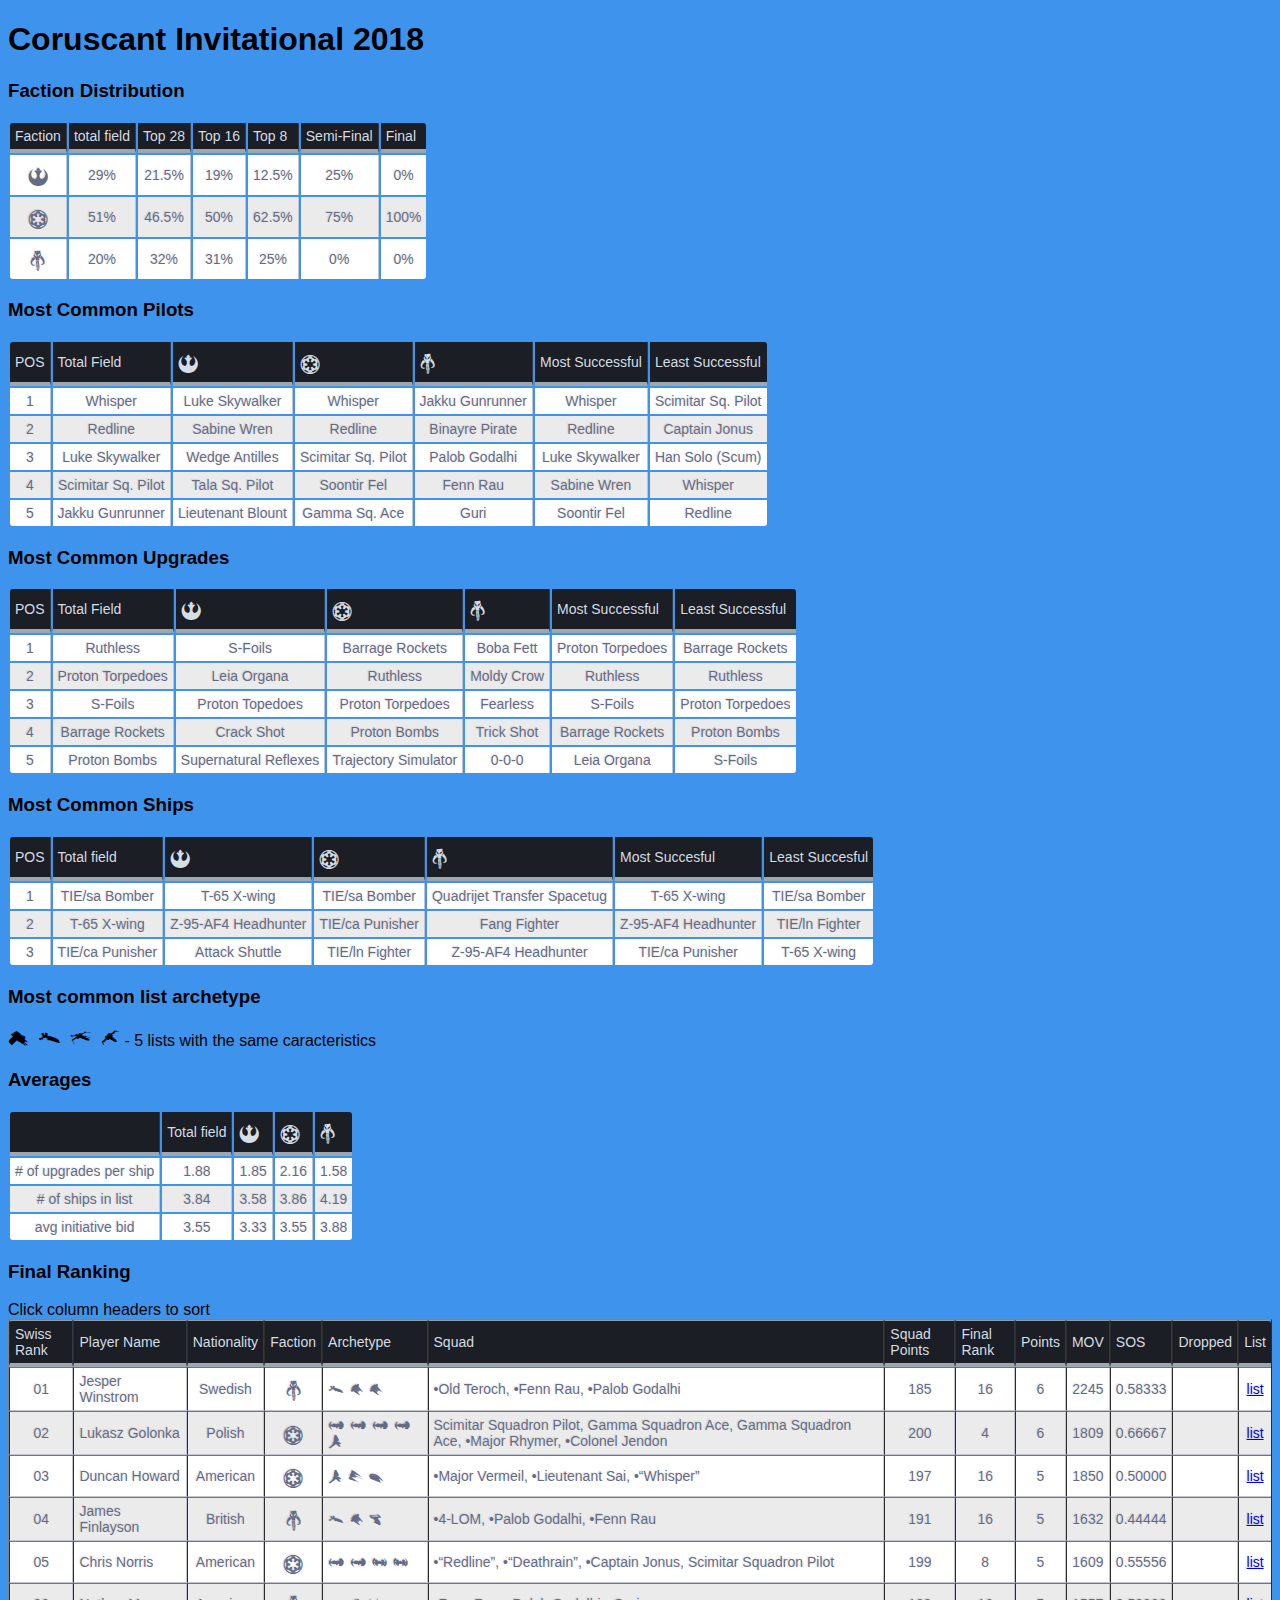
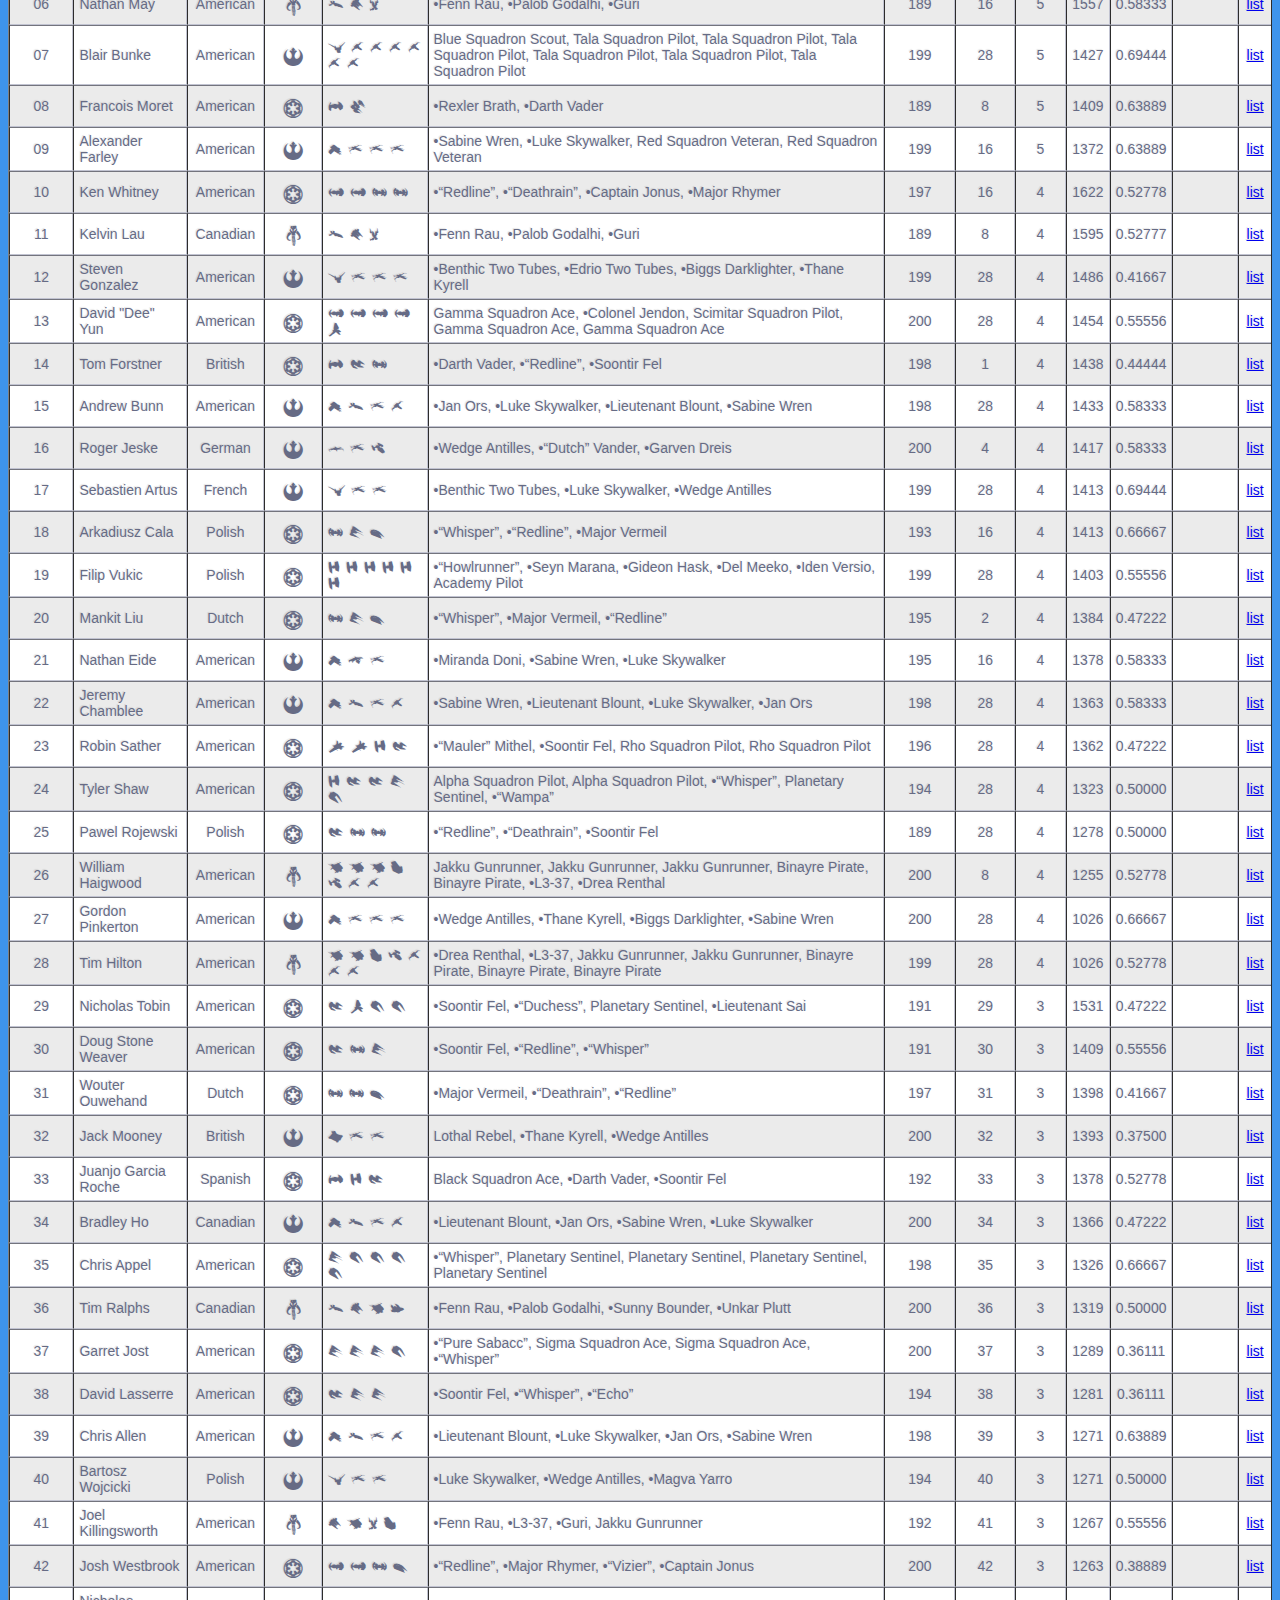
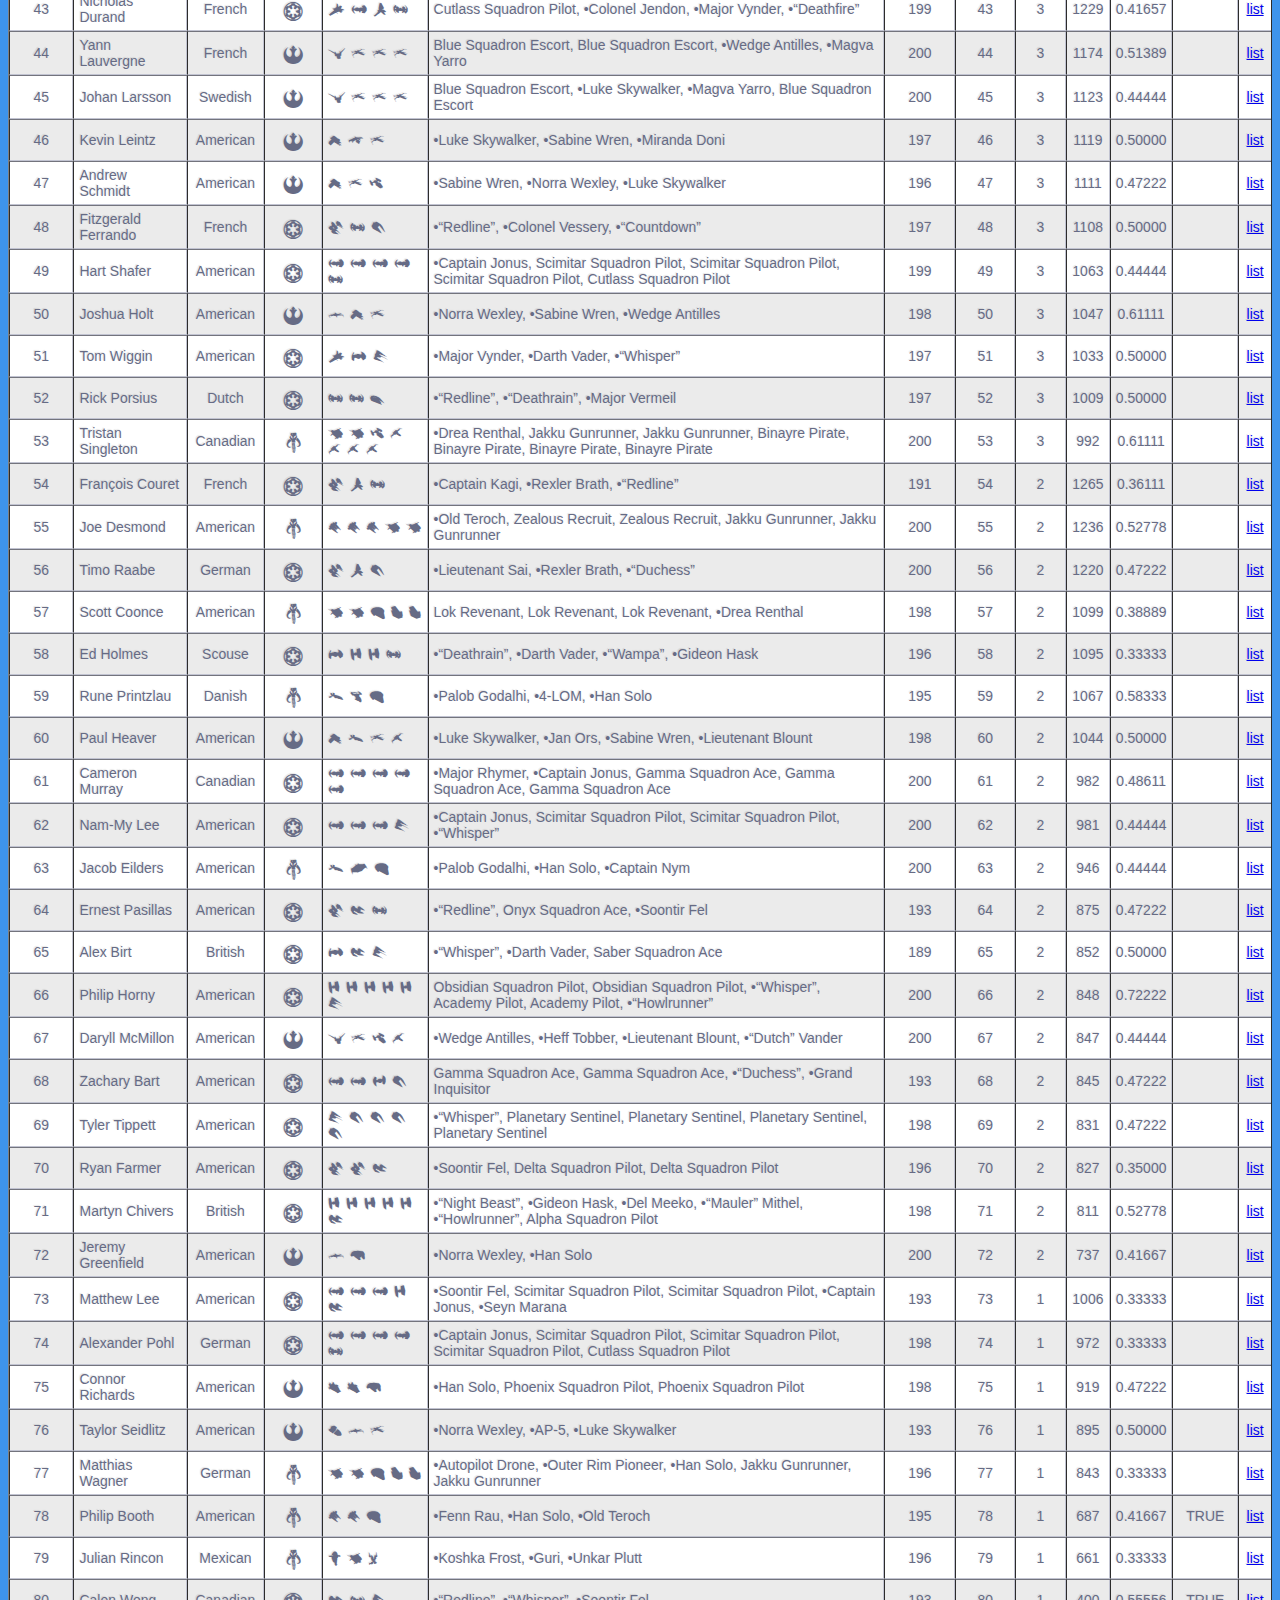
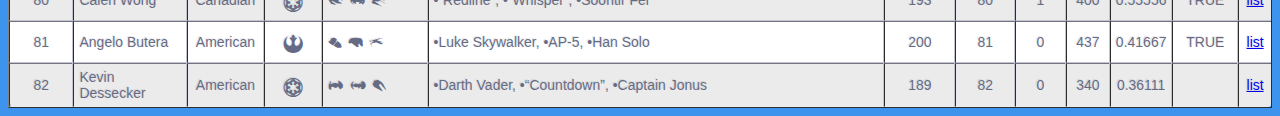
==== index.html @ 1e228a73 "Add files via upload" ====
﻿<!DOCTYPE html>

<html lang="en" xmlns="http://www.w3.org/1999/xhtml">
<head>
    <meta charset="utf-8" />
    <title></title>
    <script>
function sortTable(n) {
  var table, rows, switching, i, x, y, shouldSwitch, dir, switchcount = 0;
  table = document.getElementById("ranking-table");
  switching = true;
  // Set the sorting direction to ascending:
  dir = "asc"; 
  /* Make a loop that will continue until
  no switching has been done: */
  while (switching) {
    // Start by saying: no switching is done:
    switching = false;
    rows = table.rows;
    /* Loop through all table rows (except the
    first, which contains table headers): */
    for (i = 1; i < (rows.length - 1); i++) {
      // Start by saying there should be no switching:
      shouldSwitch = false;
      /* Get the two elements you want to compare,
      one from current row and one from the next: */
      x = rows[i].getElementsByTagName("TD")[n];
      y = rows[i + 1].getElementsByTagName("TD")[n];
      /* Check if the two rows should switch place,
      based on the direction, asc or desc: */
      if (dir == "asc") {
        if (x.innerHTML.toLowerCase() > y.innerHTML.toLowerCase()) {
          // If so, mark as a switch and break the loop:
          shouldSwitch = true;
          break;
        }
      } else if (dir == "desc") {
        if (x.innerHTML.toLowerCase() < y.innerHTML.toLowerCase()) {
          // If so, mark as a switch and break the loop:
          shouldSwitch = true;
          break;
        }
      }
    }
    if (shouldSwitch) {
      /* If a switch has been marked, make the switch
      and mark that a switch has been done: */
      rows[i].parentNode.insertBefore(rows[i + 1], rows[i]);
      switching = true;
      // Each time a switch is done, increase this count by 1:
      switchcount ++; 
    } else {
      /* If no switching has been done AND the direction is "asc",
      set the direction to "desc" and run the while loop again. */
      if (switchcount == 0 && dir == "asc") {
        dir = "desc";
        switching = true;
      }
    }
  }
}
</script>
    <style type="text/css">
        @font-face {
            font-family: xwing_ships_font;
            /*src: url("css/fonts/Harabara.eot");*/
            src: local(xwing_ships_font), url("css/fonts/xwing-miniatures-ships_2-webfont.woff") format("woff"), url("css/fonts/xwing-miniatures-ships_2-webfont.woff2") format("woff2"), url("css/fonts/xwing-miniatures-ships_2-webfont.ttf") format("ttf");
        }
        @font-face {
            font-family: xwing_symbols_font;
            src: local(xwing_ships_font), url("css/fonts/xwing-miniatures-webfont.woff") format("woff"), url("css/fonts/xwing-miniatures-webfont.woff2") format("woff2"), url("css/fonts/xwing-miniatures-webfont.ttf") format("ttf");
        }
        .faction-column {
            font-family: xwing_symbols_font, Arial, sans-serif;
            font-weight: normal;
            font-style: normal;
            font-size: 20px;
        }
        .ships-column {
            font-family: xwing_ships_font, Arial, sans-serif;
            font-size: 22px;
            font-weight: normal;
            font-style: normal;
            text-align: left;
        }
        .player-column{
            text-align: left;
        }
        .pilots-column{
            text-align: left;
        } 
        body {
            background-color: #3e94ec;
            font-family: "Roboto", helvetica, arial, sans-serif;
            font-size: 16px;
            font-weight: 400;
            text-rendering: optimizeLegibility;
        }

        /*** Table Styles **/

        .table-fill {
            background: white;
            border-radius: 3px;
            border-collapse: collapse;
            margin: auto;
            padding: 5px;
            box-shadow: 0 5px 10px rgba(0, 0, 0, 0.1);
            animation: float 5s infinite;
        }

        th {
            color: #D5DDE5;
            background: #1b1e24;
            border-bottom: 4px solid #9ea7af;
            border-right: 1px solid #343a45;
            font-size: 14px;
            font-weight: 100;
            padding: 5px;
            text-align: left;
            text-shadow: 0 1px 1px rgba(0, 0, 0, 0.1);
            vertical-align: middle;
        }

            th:first-child {
                border-top-left-radius: 3px;
            }

            th:last-child {
                border-top-right-radius: 3px;
                border-right: none;
            }

        tr {
            border-top: 1px solid #C1C3D1;
            border-bottom: 1px solid #C1C3D1;
            color: #666B85;
            font-size: 14px;
            font-weight: normal;
            text-shadow: 0 1px 1px rgba(256, 256, 256, 0.1);
            
        }

            tr:hover td {
                background: #4E5066;
                color: #FFFFFF;
                border-top: 1px solid #22262e;
            }

            tr:first-child {
                border-top: none;
            }

            tr:last-child {
                border-bottom: none;
            }

            tr:nth-child(odd) td {
                background: #EBEBEB;
            }

            tr:nth-child(odd):hover td {
                background: #4E5066;
            }

            tr:last-child td:first-child {
                border-bottom-left-radius: 3px;
            }

            tr:last-child td:last-child {
                border-bottom-right-radius: 3px;
            }

        td {
            background: #FFFFFF;
            padding: 5px;
            text-align: center;
            vertical-align: middle;
            font-weight: 100;
            font-size: 14px;
            text-shadow: -1px -1px 1px rgba(0, 0, 0, 0.1);
            border-right: 1px solid #C1C3D1;
        }

            td:last-child {
                border-right: 0px;
            }

        th.text-left {
            text-align: left;
        }

        th.text-center {
            text-align: center;
        }

        th.text-right {
            text-align: right;
        }

        td.text-left {
            text-align: left;
        }

        td.text-center {
            text-align: center;
        }

        td.text-right {
            text-align: right;
        }
    </style>
</head>
<body>
    <h1>Coruscant Invitational 2018</h1>
    <h3>Faction Distribution</h3>
    <table>
        <tr>
            <th>Faction</th>
            <th>total field</th>
            <th>Top 28</th>
            <th>Top 16</th>
            <th>Top 8</th>
            <th>Semi-Final</th>
            <th>Final</th>
        </tr>
        <tr>
            <td class="faction-column">!</td>
            <td>29%</td>
            <td>21.5%</td>
            <td>19%</td>
            <td>12.5%</td>
            <td>25%</td>
            <td>0%</td>
        </tr>
        <tr>
            <td class="faction-column">@</td>
            <td>51%</td>
            <td>46.5%</td>
            <td>50%</td>
            <td>62.5%</td>
            <td>75%</td>
            <td>100%</td>
        </tr>
        <tr>
            <td class="faction-column">#</td>
            <td>20%</td>
            <td>32%</td>
            <td>31%</td>
            <td>25%</td>
            <td>0%</td>
            <td>0%</td>
        </tr>
    </table>
    <h3> Most Common Pilots</h3>
    <table>
        <tr>
            <th>POS</th>
            <th>Total Field</th>
            <th class="faction-column">!</th>
            <th class="faction-column">@</th>
            <th class="faction-column">#</th>
            <th>Most Successful</th>
            <th>Least Successful</th>
        </tr>
        <tr>
            <td>1</td>
            <td>Whisper</td>
            <td>Luke Skywalker</td>
            <td>Whisper</td>
            <td>Jakku Gunrunner</td>
            <td>Whisper</td>
            <td>Scimitar Sq. Pilot</td>
        </tr>
        <tr>
            <td>2</td>
            <td>Redline</td>
            <td>Sabine Wren</td>
            <td>Redline</td>
            <td>Binayre Pirate</td>
            <td>Redline</td>
            <td>Captain Jonus</td>
        </tr>
        <tr>
            <td>3</td>
            <td>Luke Skywalker</td>
            <td>Wedge Antilles</td>
            <td>Scimitar Sq. Pilot</td>
            <td>Palob Godalhi</td>
            <td>Luke Skywalker</td>
            <td>Han Solo (Scum)</td>
        </tr>
        <tr>
            <td>4</td>
            <td>Scimitar Sq. Pilot</td>
            <td>Tala Sq. Pilot</td>
            <td>Soontir Fel</td>
            <td>Fenn Rau</td>
            <td>Sabine Wren</td>
            <td>Whisper</td>
        </tr>
        <tr>
            <td>5</td>
            <td>Jakku Gunrunner</td>
            <td>Lieutenant Blount</td>
            <td>Gamma Sq. Ace</td>
            <td>Guri</td>
            <td>Soontir Fel</td>
            <td>Redline</td>
        </tr>
    </table>
    <h3> Most Common Upgrades</h3>
    <table>
        <tr>
            <th>POS</th>
            <th>Total Field</th>
            <th class="faction-column">!</th>
            <th class="faction-column">@</th>
            <th class="faction-column">#</th>
            <th>Most Successful</th>
            <th>Least Successful</th>
        </tr>
        <tr>
            <td>1</td>
            <td>Ruthless</td>
            <td>S-Foils</td>
            <td>Barrage Rockets</td>
            <td>Boba Fett</td>
            <td>Proton Torpedoes</td>
            <td>Barrage Rockets</td>
        </tr>
        <tr>
            <td>2</td>
            <td>Proton Torpedoes</td>
            <td>Leia Organa</td>
            <td>Ruthless</td>
            <td>Moldy Crow</td>
            <td>Ruthless</td>
            <td>Ruthless</td>
        </tr>
        <tr>
            <td>3</td>
            <td>S-Foils</td>
            <td>Proton Topedoes</td>
            <td>Proton Torpedoes</td>
            <td>Fearless</td>
            <td>S-Foils</td>
            <td>Proton Torpedoes</td>
        </tr>
        <tr>
            <td>4</td>
            <td>Barrage Rockets</td>
            <td>Crack Shot</td>
            <td>Proton Bombs</td>
            <td>Trick Shot</td>
            <td>Barrage Rockets</td>
            <td>Proton Bombs</td>
        </tr>
        <tr>
            <td>5</td>
            <td>Proton Bombs</td>
            <td>Supernatural Reflexes</td>
            <td>Trajectory Simulator</td>
            <td>0-0-0</td>
            <td>Leia Organa</td>
            <td>S-Foils</td>
        </tr>
    </table>
    <h3>Most Common Ships</h3>
    <table>
        <tr>
            <th>POS</th>
            <th>Total field</th>
            <th class="faction-column">!</th>
            <th class="faction-column">@</th>
            <th class="faction-column">#</th>
            <th>Most Succesful</th>
            <th>Least Succesful</th>
        </tr>
        <tr>
            <td>1</td>
            <td>TIE/sa Bomber</td>
            <td>T-65 X-wing</td>
            <td>TIE/sa Bomber</td>
            <td>Quadrijet Transfer Spacetug</td>
            <td>T-65 X-wing</td>
            <td>TIE/sa Bomber</td>
        </tr>
        <tr>
            <td>2</td>
            <td>T-65 X-wing</td>
            <td>Z-95-AF4 Headhunter</td>
            <td>TIE/ca Punisher</td>
            <td>Fang Fighter</td>
            <td>Z-95-AF4 Headhunter</td>
            <td>TIE/ln Fighter</td>
        </tr>
        <tr>
            <td>3</td>
            <td>TIE/ca Punisher</td>
            <td>Attack Shuttle</td>
            <td>TIE/ln Fighter</td>
            <td>Z-95-AF4 Headhunter</td>
            <td>TIE/ca Punisher</td>
            <td>T-65 X-wing</td>
        </tr>
    </table>
    <h3>Most common list archetype</h3>
    <span class="ships-column" style="font-size:200%">g h x z</span><span> - 5 lists with the same caracteristics</span>
    <h3>Averages</h3>
    <table>
        <tr>
            <th></th>
            <th>Total field</th>
            <th class="faction-column">!</th>
            <th class="faction-column">@</th>
            <th class="faction-column">#</th>
        </tr>
        <tr>
            <td># of upgrades per ship</td>
            <td>1.88</td>
            <td>1.85</td>
            <td>2.16</td>
            <td>1.58</td>
        </tr>
        <tr>
            <td># of ships in list</td>
            <td>3.84</td>
            <td>3.58</td>
            <td>3.86</td>
            <td>4.19</td>
        </tr>
        <tr>
            <td>avg initiative bid</td>
            <td>3.55</td>
            <td>3.33</td>
            <td>3.55</td>
            <td>3.88</td>
        </tr>
        
    </table>
    <h3>Final Ranking</h3>
    <span>Click column headers to sort</span>
    <table id="ranking-table" cellspacing=0 border=1>
        <tr>
            <th onclick="sortTable(0)">Swiss Rank</th>
            <th onclick="sortTable(1)">Player Name</th>
            <th onclick="sortTable(2)">Nationality</th>
            <th onclick="sortTable(3)">Faction</th>
            <th onclick="sortTable(4)">Archetype</th>
            <th onclick="sortTable(5)">Squad</th>
            <th onclick="sortTable(6)">Squad Points</th>
            <th onclick="sortTable(7)">Final Rank</th>
            <th onclick="sortTable(8)">Points</th>
            <th onclick="sortTable(9)">MOV</th>
            <th onclick="sortTable(10)">SOS</th>
            <th onclick="sortTable(11)">Dropped</th>
            <th onclick="sortTable(12)">List</th>
        </tr>
        <tr>
            <td>01</td>
            <td class="player-column">Jesper Winstrom</td>
            <td>Swedish</td>
            <td class="faction-column">#</td>
            <td class="ships-column">h M M</td>
            <td class="pilots-column">•Old Teroch, •Fenn Rau, •Palob Godalhi</td>
            <td>185</td>
            <td>16</td>
            <td>6</td>
            <td>2245</td>
            <td>0.58333</td>
            <td></td>
            <td><a href="https://squadbuilder.fantasyflightgames.com/squad-preview/38bcf7e5-2346-403e-ac9b-7f0cbe9c2413">list</a></td>
        </tr>
        <tr>
            <td>02</td>
            <td class="player-column">Lukasz Golonka</td>
            <td>Polish</td>
            <td class="faction-column">@</td>
            <td class="ships-column">B B B B l</td>
            <td class="pilots-column">Scimitar Squadron Pilot, Gamma Squadron Ace, Gamma Squadron Ace, •Major Rhymer, •Colonel Jendon</td>
            <td>200</td>
            <td>4</td>
            <td>6</td>
            <td>1809</td>
            <td>0.66667</td>
            <td></td>
            <td><a href="https://squadbuilder.fantasyflightgames.com/squad-preview/d3d1266a-212e-46eb-92e6-a54cfcc8fe0c">list</a></td>
        </tr>
        <tr>
            <td>03</td>
            <td class="player-column">Duncan Howard</td>
            <td>American</td>
            <td class="faction-column">@</td>
            <td class="ships-column">l P V</td>
            <td class="pilots-column">•Major Vermeil, •Lieutenant Sai, •“Whisper”</td>
            <td>197</td>
            <td>16</td>
            <td>5</td>
            <td>1850</td>
            <td>0.50000</td>
            <td></td>
            <td><a href="https://squadbuilder.fantasyflightgames.com/squad-preview/4513c636-7a74-4356-a7b2-57136c4a79a3">list</a></td>
        </tr>
        <tr>
            <td>04</td>
            <td class="player-column">James Finlayson</td>
            <td>British</td>
            <td class="faction-column">#</td>
            <td class="ships-column">h M n</td>
            <td class="pilots-column">•4-LOM, •Palob Godalhi, •Fenn Rau</td>
            <td>191</td>
            <td>16</td>
            <td>5</td>
            <td>1632</td>
            <td>0.44444</td>
            <td></td>
            <td><a href="https://squadbuilder.fantasyflightgames.com/squad-preview/c66663e4-cba3-44c2-b4c7-dc82f03d92f8">list</a></td>
        </tr>
        <tr>
            <td>05</td>
            <td class="player-column">Chris Norris</td>
            <td>American</td>
            <td class="faction-column">@</td>
            <td class="ships-column">B B N N</td>
            <td class="pilots-column">•“Redline”, •“Deathrain”, •Captain Jonus, Scimitar Squadron Pilot</td>
            <td>199</td>
            <td>8</td>
            <td>5</td>
            <td>1609</td>
            <td>0.55556</td>
            <td></td>
            <td><a href="https://squadbuilder.fantasyflightgames.com/squad-preview/ae1e0a5c-c711-44b3-9848-ea1361eb60bd">list</a></td>
        </tr>
        <tr>
            <td>06</td>
            <td class="player-column">Nathan May</td>
            <td>American</td>
            <td class="faction-column">#</td>
            <td class="ships-column">h M v</td>
            <td class="pilots-column">•Fenn Rau, •Palob Godalhi, •Guri</td>
            <td>189</td>
            <td>16</td>
            <td>5</td>
            <td>1557</td>
            <td>0.58333</td>
            <td></td>
            <td><a href="https://squadbuilder.fantasyflightgames.com/squad-preview/17c8b754-d7de-4bf7-b502-a0e0a33c2e68">list</a></td>
        </tr>
        <tr>
            <td>07</td>
            <td class="player-column">Blair Bunke</td>
            <td>American</td>
            <td class="faction-column">!</td>
            <td class="ships-column">u z z z z z z</td>
            <td class="pilots-column">Blue Squadron Scout, Tala Squadron Pilot, Tala Squadron Pilot, Tala Squadron Pilot, Tala Squadron Pilot, Tala Squadron Pilot, Tala Squadron Pilot</td>
            <td>199</td>
            <td>28</td>
            <td>5</td>
            <td>1427</td>
            <td>0.69444</td>
            <td></td>
            <td><a href="https://squadbuilder.fantasyflightgames.com/squad-preview/b894ea66-f62a-4026-b751-285ffa967b56">list</a></td>
        </tr>
        <tr>
            <td>08</td>
            <td class="player-column">Francois Moret</td>
            <td>American</td>
            <td class="faction-column">@</td>
            <td class="ships-column">A D</td>
            <td class="pilots-column">•Rexler Brath, •Darth Vader</td>
            <td>189</td>
            <td>8</td>
            <td>5</td>
            <td>1409</td>
            <td>0.63889</td>
            <td></td>
            <td><a href="https://squadbuilder.fantasyflightgames.com/squad-preview/6dfd7bef-f50b-4d2d-bc87-f0e8025deb32">list</a></td>
        </tr>
        <tr>
            <td>09</td>
            <td class="player-column">Alexander Farley</td>
            <td>American</td>
            <td class="faction-column">!</td>
            <td class="ships-column">g x x x</td>
            <td class="pilots-column">•Sabine Wren, •Luke Skywalker, Red Squadron Veteran, Red Squadron Veteran</td>
            <td>199</td>
            <td>16</td>
            <td>5</td>
            <td>1372</td>
            <td>0.63889</td>
            <td></td>
            <td><a href="https://squadbuilder.fantasyflightgames.com/squad-preview/bd4a82af-b8bd-4730-99fc-a5eb45978645">list</a></td>
        </tr>
        <tr>
            <td>10</td>
            <td class="player-column">Ken Whitney</td>
            <td>American</td>
            <td class="faction-column">@</td>
            <td class="ships-column">B B N N</td>
            <td class="pilots-column">•“Redline”, •“Deathrain”, •Captain Jonus, •Major Rhymer</td>
            <td>197</td>
            <td>16</td>
            <td>4</td>
            <td>1622</td>
            <td>0.52778</td>
            <td></td>
            <td><a href="https://squadbuilder.fantasyflightgames.com/squad-preview/4b7fb5b9-3cc6-4145-8889-6cdb8d09796d">list</a></td>
        </tr>
        <tr>
            <td>11</td>
            <td class="player-column">Kelvin Lau</td>
            <td>Canadian</td>
            <td class="faction-column">#</td>
            <td class="ships-column">h M v</td>
            <td class="pilots-column">•Fenn Rau, •Palob Godalhi, •Guri</td>
            <td>189</td>
            <td>8</td>
            <td>4</td>
            <td>1595</td>
            <td>0.52777</td>
            <td></td>
            <td><a href="https://squadbuilder.fantasyflightgames.com/squad-preview/dfeb9755-9300-4aad-945b-4534728a22a6">list</a></td>
        </tr>
        <tr>
            <td>12</td>
            <td class="player-column">Steven Gonzalez</td>
            <td>American</td>
            <td class="faction-column">!</td>
            <td class="ships-column">u x x x</td>
            <td class="pilots-column">•Benthic Two Tubes, •Edrio Two Tubes, •Biggs Darklighter, •Thane Kyrell</td>
            <td>199</td>
            <td>28</td>
            <td>4</td>
            <td>1486</td>
            <td>0.41667</td>
            <td></td>
            <td><a href="https://squadbuilder.fantasyflightgames.com/squad-preview/bf632fec-d12c-4eef-9885-dc59708d7e13">list</a></td>
        </tr>
        <tr>
            <td>13</td>
            <td class="player-column">David "Dee" Yun</td>
            <td>American</td>
            <td class="faction-column">@</td>
            <td class="ships-column">B B B B l</td>
            <td class="pilots-column">Gamma Squadron Ace, •Colonel Jendon, Scimitar Squadron Pilot, Gamma Squadron Ace, Gamma Squadron Ace</td>
            <td>200</td>
            <td>28</td>
            <td>4</td>
            <td>1454</td>
            <td>0.55556</td>
            <td></td>
            <td><a href="https://squadbuilder.fantasyflightgames.com/squad-preview/5bcaf22b-69a2-4695-877f-1ffba2b621c3">list</a></td>
        </tr>
        <tr>
            <td>14</td>
            <td class="player-column">Tom Forstner</td>
            <td>British</td>
            <td class="faction-column">@</td>
            <td class="ships-column">A I N</td>
            <td class="pilots-column">•Darth Vader, •“Redline”, •Soontir Fel</td>
            <td>198</td>
            <td>1</td>
            <td>4</td>
            <td>1438</td>
            <td>0.44444</td>
            <td></td>
            <td><a href="https://squadbuilder.fantasyflightgames.com/squad-preview/0bf0b1ef-1e7e-4d1b-896f-443c4a36a69d">list</a></td>
        </tr>
        <tr>
            <td>15</td>
            <td class="player-column">Andrew Bunn</td>
            <td>American</td>
            <td class="faction-column">!</td>
            <td class="ships-column">g h x z</td>
            <td class="pilots-column">•Jan Ors, •Luke Skywalker, •Lieutenant Blount, •Sabine Wren</td>
            <td>198</td>
            <td>28</td>
            <td>4</td>
            <td>1433</td>
            <td>0.58333</td>
            <td></td>
            <td><a href="https://squadbuilder.fantasyflightgames.com/squad-preview/7e6bbbfc-46a7-4c66-ae51-8e1a2623d46d">list</a></td>
        </tr>
        <tr>
            <td>16</td>
            <td class="player-column">Roger Jeske</td>
            <td>German</td>
            <td class="faction-column">!</td>
            <td class="ships-column">c x y</td>
            <td class="pilots-column">•Wedge Antilles, •“Dutch” Vander, •Garven Dreis</td>
            <td>200</td>
            <td>4</td>
            <td>4</td>
            <td>1417</td>
            <td>0.58333</td>
            <td></td>
            <td><a href="https://squadbuilder.fantasyflightgames.com/squad-preview/a35e773f-7ae6-4768-9e4d-a2cc12110741">list</a></td>
        </tr>
        <tr>
            <td>17</td>
            <td class="player-column">Sebastien Artus</td>
            <td>French</td>
            <td class="faction-column">!</td>
            <td class="ships-column">u x x</td>
            <td class="pilots-column">•Benthic Two Tubes, •Luke Skywalker, •Wedge Antilles</td>
            <td>199</td>
            <td>28</td>
            <td>4</td>
            <td>1413</td>
            <td>0.69444</td>
            <td></td>
            <td><a href="https://squadbuilder.fantasyflightgames.com/squad-preview/fb201176-b018-47cd-ba00-23888a135a7b">list</a></td>
        </tr>
        <tr>
            <td>18</td>
            <td class="player-column">Arkadiusz Cala</td>
            <td>Polish</td>
            <td class="faction-column">@</td>
            <td class="ships-column">N P V</td>
            <td class="pilots-column">•“Whisper”, •“Redline”, •Major Vermeil</td>
            <td>193</td>
            <td>16</td>
            <td>4</td>
            <td>1413</td>
            <td>0.66667</td>
            <td></td>
            <td><a href="https://squadbuilder.fantasyflightgames.com/squad-preview/5eed6294-b269-4c42-9f94-d5b96baa9b4b">list</a></td>
        </tr>
        <tr>
            <td>19</td>
            <td class="player-column">Filip Vukic</td>
            <td>Polish</td>
            <td class="faction-column">@</td>
            <td class="ships-column">F F F F F F</td>
            <td class="pilots-column">•“Howlrunner”, •Seyn Marana, •Gideon Hask, •Del Meeko, •Iden Versio, Academy Pilot</td>
            <td>199</td>
            <td>28</td>
            <td>4</td>
            <td>1403</td>
            <td>0.55556</td>
            <td></td>
            <td><a href="https://squadbuilder.fantasyflightgames.com/squad-preview/41632de5-0ed2-4263-b7af-b3261737faa1">list</a></td>
        </tr>
        <tr>
            <td>20</td>
            <td class="player-column">Mankit Liu</td>
            <td>Dutch</td>
            <td class="faction-column">@</td>
            <td class="ships-column">N P V</td>
            <td class="pilots-column">•“Whisper”, •Major Vermeil, •“Redline”</td>
            <td>195</td>
            <td>2</td>
            <td>4</td>
            <td>1384</td>
            <td>0.47222</td>
            <td></td>
            <td><a href="https://squadbuilder.fantasyflightgames.com/squad-preview/0b8dbf47-1aa7-4499-bb63-ef0ae22b9308">list</a></td>
        </tr>
        <tr>
            <td>21</td>
            <td class="player-column">Nathan Eide</td>
            <td>American</td>
            <td class="faction-column">!</td>
            <td class="ships-column">g k x</td>
            <td class="pilots-column">•Miranda Doni, •Sabine Wren, •Luke Skywalker</td>
            <td>195</td>
            <td>16</td>
            <td>4</td>
            <td>1378</td>
            <td>0.58333</td>
            <td></td>
            <td><a href="https://squadbuilder.fantasyflightgames.com/squad-preview/7c1335da-3957-4511-99f7-5868ec79451b">list</a></td>
        </tr>
        <tr>
            <td>22</td>
            <td class="player-column">Jeremy Chamblee</td>
            <td>American</td>
            <td class="faction-column">!</td>
            <td class="ships-column">g h x z</td>
            <td class="pilots-column">•Sabine Wren, •Lieutenant Blount, •Luke Skywalker, •Jan Ors</td>
            <td>198</td>
            <td>28</td>
            <td>4</td>
            <td>1363</td>
            <td>0.58333</td>
            <td></td>
            <td><a href="https://squadbuilder.fantasyflightgames.com/squad-preview/3c3e323b-2a76-4f8b-b24f-bac807983958">list</a></td>
        </tr>
        <tr>
            <td>23</td>
            <td class="player-column">Robin Sather</td>
            <td>American</td>
            <td class="faction-column">@</td>
            <td class="ships-column">& & F I</td>
            <td class="pilots-column">•“Mauler” Mithel, •Soontir Fel, Rho Squadron Pilot, Rho Squadron Pilot</td>
            <td>196</td>
            <td>28</td>
            <td>4</td>
            <td>1362</td>
            <td>0.47222</td>
            <td></td>
            <td><a href="https://squadbuilder.fantasyflightgames.com/squad-preview/d769accb-689c-4f15-8371-6e51c73ff292">list</a></td>
        </tr>
        <tr>
            <td>24</td>
            <td class="player-column">Tyler Shaw</td>
            <td>American</td>
            <td class="faction-column">@</td>
            <td class="ships-column">F I I P T</td>
            <td class="pilots-column">Alpha Squadron Pilot, Alpha Squadron Pilot, •“Whisper”, Planetary Sentinel, •“Wampa”</td>
            <td>194</td>
            <td>28</td>
            <td>4</td>
            <td>1323</td>
            <td>0.50000</td>
            <td></td>
            <td><a href="https://squadbuilder.fantasyflightgames.com/squad-preview/e7064443-919a-44a9-b71d-d71b0cdff4ad">list</a></td>
        </tr>
        <tr>
            <td>25</td>
            <td class="player-column">Pawel Rojewski</td>
            <td>Polish</td>
            <td class="faction-column">@</td>
            <td class="ships-column">I N N</td>
            <td class="pilots-column">•“Redline”, •“Deathrain”, •Soontir Fel</td>
            <td>189</td>
            <td>28</td>
            <td>4</td>
            <td>1278</td>
            <td>0.50000</td>
            <td></td>
            <td><a href="https://squadbuilder.fantasyflightgames.com/squad-preview/b0f7835f-be63-40c9-92ff-2aff29b6a126">list</a></td>
        </tr>
        <tr>
            <td>26</td>
            <td class="player-column">William Haigwood</td>
            <td>American</td>
            <td class="faction-column">#</td>
            <td class="ships-column">q q q X y z z</td>
            <td class="pilots-column">Jakku Gunrunner, Jakku Gunrunner, Jakku Gunrunner, Binayre Pirate, Binayre Pirate, •L3-37, •Drea Renthal</td>
            <td>200</td>
            <td>8</td>
            <td>4</td>
            <td>1255</td>
            <td>0.52778</td>
            <td></td>
            <td><a href="https://squadbuilder.fantasyflightgames.com/squad-preview/ceab4e31-e3db-49db-bc2f-67b9b2a0d8cd">list</a></td>
        </tr>
        <tr>
            <td>27</td>
            <td class="player-column">Gordon Pinkerton</td>
            <td>American</td>
            <td class="faction-column">!</td>
            <td class="ships-column">g x x x</td>
            <td class="pilots-column">•Wedge Antilles, •Thane Kyrell, •Biggs Darklighter, •Sabine Wren</td>
            <td>200</td>
            <td>28</td>
            <td>4</td>
            <td>1026</td>
            <td>0.66667</td>
            <td></td>
            <td><a href="https://squadbuilder.fantasyflightgames.com/squad-preview/043416b8-38d5-4a3d-8cc9-567a2de012c0">list</a></td>
        </tr>
        <tr>
            <td>28</td>
            <td class="player-column">Tim Hilton</td>
            <td>American</td>
            <td class="faction-column">#</td>
            <td class="ships-column">q q X y z z z</td>
            <td class="pilots-column">•Drea Renthal, •L3-37, Jakku Gunrunner, Jakku Gunrunner, Binayre Pirate, Binayre Pirate, Binayre Pirate</td>
            <td>199</td>
            <td>28</td>
            <td>4</td>
            <td>1026</td>
            <td>0.52778</td>
            <td></td>
            <td><a href="https://squadbuilder.fantasyflightgames.com/squad-preview/e624ae10-6c80-4719-9a94-fffc64ebd3ce">list</a></td>
        </tr>
        <tr>
            <td>29</td>
            <td class="player-column">Nicholas Tobin</td>
            <td>American</td>
            <td class="faction-column">@</td>
            <td class="ships-column">I l T T</td>
            <td class="pilots-column">•Soontir Fel, •“Duchess”, Planetary Sentinel, •Lieutenant Sai</td>
            <td>191</td>
            <td>29</td>
            <td>3</td>
            <td>1531</td>
            <td>0.47222</td>
            <td></td>
            <td><a href="https://squadbuilder.fantasyflightgames.com/squad-preview/991adc5d-82d6-441e-9adf-782390689b60">list</a></td>
        </tr>
        <tr>
            <td>30</td>
            <td class="player-column">Doug Stone Weaver</td>
            <td>American</td>
            <td class="faction-column">@</td>
            <td class="ships-column">I N P</td>
            <td class="pilots-column">•Soontir Fel, •“Redline”, •“Whisper”</td>
            <td>191</td>
            <td>30</td>
            <td>3</td>
            <td>1409</td>
            <td>0.55556</td>
            <td></td>
            <td><a href="https://squadbuilder.fantasyflightgames.com/squad-preview/125b388d-5001-4ef1-b75d-b854e5d78952">list</a></td>
        </tr>
        <tr>
            <td>31</td>
            <td class="player-column">Wouter Ouwehand</td>
            <td>Dutch</td>
            <td class="faction-column">@</td>
            <td class="ships-column">N N V</td>
            <td class="pilots-column">•Major Vermeil, •“Deathrain”, •“Redline”</td>
            <td>197</td>
            <td>31</td>
            <td>3</td>
            <td>1398</td>
            <td>0.41667</td>
            <td></td>
            <td><a href="https://squadbuilder.fantasyflightgames.com/squad-preview/edf6f174-1dea-4b31-9803-bfda47f9187f">list</a></td>
        </tr>
        <tr>
            <td>32</td>
            <td class="player-column">Jack Mooney</td>
            <td>British</td>
            <td class="faction-column">!</td>
            <td class="ships-column">G x x</td>
            <td class="pilots-column">Lothal Rebel, •Thane Kyrell, •Wedge Antilles</td>
            <td>200</td>
            <td>32</td>
            <td>3</td>
            <td>1393</td>
            <td>0.37500</td>
            <td></td>
            <td><a href="https://squadbuilder.fantasyflightgames.com/squad-preview/ba6030e9-5e59-4fcf-8541-5a9349b6e5ae">list</a></td>
        </tr>
        <tr>
            <td>33</td>
            <td class="player-column">Juanjo Garcia Roche</td>
            <td>Spanish</td>
            <td class="faction-column">@</td>
            <td class="ships-column">A F I</td>
            <td class="pilots-column">Black Squadron Ace, •Darth Vader, •Soontir Fel</td>
            <td>192</td>
            <td>33</td>
            <td>3</td>
            <td>1378</td>
            <td>0.52778</td>
            <td></td>
            <td><a href="https://squadbuilder.fantasyflightgames.com/squad-preview/68f07c0c-8320-44d8-a97a-a9c849eb470b">list</a></td>
        </tr>
        <tr>
            <td>34</td>
            <td class="player-column">Bradley Ho</td>
            <td>Canadian</td>
            <td class="faction-column">!</td>
            <td class="ships-column">g h x z</td>
            <td class="pilots-column">•Lieutenant Blount, •Jan Ors, •Sabine Wren, •Luke Skywalker</td>
            <td>200</td>
            <td>34</td>
            <td>3</td>
            <td>1366</td>
            <td>0.47222</td>
            <td></td>
            <td><a href="https://squadbuilder.fantasyflightgames.com/squad-preview/5702f38e-871f-4068-9e36-44e7daf99c31">list</a></td>
        </tr>
        <tr>
            <td>35</td>
            <td class="player-column">Chris Appel</td>
            <td>American</td>
            <td class="faction-column">@</td>
            <td class="ships-column">P T T T T</td>
            <td class="pilots-column">•“Whisper”, Planetary Sentinel, Planetary Sentinel, Planetary Sentinel, Planetary Sentinel</td>
            <td>198</td>
            <td>35</td>
            <td>3</td>
            <td>1326</td>
            <td>0.66667</td>
            <td></td>
            <td><a href="https://squadbuilder.fantasyflightgames.com/squad-preview/ac5bf05e-0301-4669-ba61-99aeb6f53fff">list</a></td>
        </tr>
        <tr>
            <td>36</td>
            <td class="player-column">Tim Ralphs</td>
            <td>Canadian</td>
            <td class="faction-column">#</td>
            <td class="ships-column">h M q s</td>
            <td class="pilots-column">•Fenn Rau, •Palob Godalhi, •Sunny Bounder, •Unkar Plutt</td>
            <td>200</td>
            <td>36</td>
            <td>3</td>
            <td>1319</td>
            <td>0.50000</td>
            <td></td>
            <td><a href="https://squadbuilder.fantasyflightgames.com/squad-preview/53c40fe8-e8fc-4d49-9aa2-22c5ce20f9b4">list</a></td>
        </tr>
        <tr>
            <td>37</td>
            <td class="player-column">Garret Jost</td>
            <td>American</td>
            <td class="faction-column">@</td>
            <td class="ships-column">P P P T</td>
            <td class="pilots-column">•“Pure Sabacc”, Sigma Squadron Ace, Sigma Squadron Ace, •“Whisper”</td>
            <td>200</td>
            <td>37</td>
            <td>3</td>
            <td>1289</td>
            <td>0.36111</td>
            <td></td>
            <td><a href="https://squadbuilder.fantasyflightgames.com/squad-preview/045a10ee-a884-465a-97f8-a8d4df15bd4a">list</a></td>
        </tr>
        <tr>
            <td>38</td>
            <td class="player-column">David Lasserre</td>
            <td>American</td>
            <td class="faction-column">@</td>
            <td class="ships-column">I P P</td>
            <td class="pilots-column">•Soontir Fel, •“Whisper”, •“Echo”</td>
            <td>194</td>
            <td>38</td>
            <td>3</td>
            <td>1281</td>
            <td>0.36111</td>
            <td></td>
            <td><a href="https://squadbuilder.fantasyflightgames.com/squad-preview/8fabe4db-e4b9-4073-8d26-5db391604db0">list</a></td>
        </tr>
        <tr>
            <td>39</td>
            <td class="player-column">Chris Allen</td>
            <td>American</td>
            <td class="faction-column">!</td>
            <td class="ships-column">g h x z</td>
            <td class="pilots-column">•Lieutenant Blount, •Luke Skywalker, •Jan Ors, •Sabine Wren</td>
            <td>198</td>
            <td>39</td>
            <td>3</td>
            <td>1271</td>
            <td>0.63889</td>
            <td></td>
            <td><a href="https://squadbuilder.fantasyflightgames.com/squad-preview/5101a94c-d66f-4fc9-b7fd-d5b8b1f14dfc">list</a></td>
        </tr>
        <tr>
            <td>40</td>
            <td class="player-column">Bartosz Wojcicki</td>
            <td>Polish</td>
            <td class="faction-column">!</td>
            <td class="ships-column">u x x</td>
            <td class="pilots-column">•Luke Skywalker, •Wedge Antilles, •Magva Yarro</td>
            <td>194</td>
            <td>40</td>
            <td>3</td>
            <td>1271</td>
            <td>0.50000</td>
            <td></td>
            <td><a href="https://squadbuilder.fantasyflightgames.com/squad-preview/752380c9-0d55-45fb-a706-079868f7af00">list</a></td>
        </tr>
        <tr>
            <td>41</td>
            <td class="player-column">Joel Killingsworth</td>
            <td>American</td>
            <td class="faction-column">#</td>
            <td class="ships-column">M q v X</td>
            <td class="pilots-column">•Fenn Rau, •L3-37, •Guri, Jakku Gunrunner</td>
            <td>192</td>
            <td>41</td>
            <td>3</td>
            <td>1267</td>
            <td>0.55556</td>
            <td></td>
            <td><a href="https://squadbuilder.fantasyflightgames.com/squad-preview/f9ad273e-4ca6-4dcd-a0f7-efa8c5cfef55">list</a></td>
        </tr>
        <tr>
            <td>42</td>
            <td class="player-column">Josh Westbrook</td>
            <td>American</td>
            <td class="faction-column">@</td>
            <td class="ships-column">B B N V</td>
            <td class="pilots-column">•“Redline”, •Major Rhymer, •“Vizier”, •Captain Jonus</td>
            <td>200</td>
            <td>42</td>
            <td>3</td>
            <td>1263</td>
            <td>0.38889</td>
            <td></td>
            <td><a href="https://squadbuilder.fantasyflightgames.com/squad-preview/33ce39d7-e2e7-4664-b173-d2f2157bf491">list</a></td>
        </tr>
        <tr>
            <td>43</td>
            <td class="player-column">Nicholas Durand</td>
            <td>French</td>
            <td class="faction-column">@</td>
            <td class="ships-column">& B l N</td>
            <td class="pilots-column">Cutlass Squadron Pilot, •Colonel Jendon, •Major Vynder, •“Deathfire”</td>
            <td>199</td>
            <td>43</td>
            <td>3</td>
            <td>1229</td>
            <td>0.41657</td>
            <td></td>
            <td><a href="https://squadbuilder.fantasyflightgames.com/squad-preview/b52dd6b2-4dbc-49a7-8def-a7485ff6137c">list</a></td>
        </tr>
        <tr>
            <td>44</td>
            <td class="player-column">Yann Lauvergne</td>
            <td>French</td>
            <td class="faction-column">!</td>
            <td class="ships-column">u x x x</td>
            <td class="pilots-column">Blue Squadron Escort, Blue Squadron Escort, •Wedge Antilles, •Magva Yarro</td>
            <td>200</td>
            <td>44</td>
            <td>3</td>
            <td>1174</td>
            <td>0.51389</td>
            <td></td>
            <td><a href="https://squadbuilder.fantasyflightgames.com/squad-preview/3f7668ab-50de-4f57-ad1d-b1b3a2ae5dd3">list</a></td>
        </tr>
        <tr>
            <td>45</td>
            <td class="player-column">Johan Larsson</td>
            <td>Swedish</td>
            <td class="faction-column">!</td>
            <td class="ships-column">u x x x</td>
            <td class="pilots-column">Blue Squadron Escort, •Luke Skywalker, •Magva Yarro, Blue Squadron Escort</td>
            <td>200</td>
            <td>45</td>
            <td>3</td>
            <td>1123</td>
            <td>0.44444</td>
            <td></td>
            <td><a href="https://squadbuilder.fantasyflightgames.com/squad-preview/215957a6-ed1e-4b89-a9b3-a80135b505b7">list</a></td>
        </tr>
        <tr>
            <td>46</td>
            <td class="player-column">Kevin Leintz</td>
            <td>American</td>
            <td class="faction-column">!</td>
            <td class="ships-column">g k x</td>
            <td class="pilots-column">•Luke Skywalker, •Sabine Wren, •Miranda Doni</td>
            <td>197</td>
            <td>46</td>
            <td>3</td>
            <td>1119</td>
            <td>0.50000</td>
            <td></td>
            <td><a href="https://squadbuilder.fantasyflightgames.com/squad-preview/a33c85fe-c586-4b4c-ae85-f57055506773">list</a></td>
        </tr>
        <tr>
            <td>47</td>
            <td class="player-column">Andrew Schmidt</td>
            <td>American</td>
            <td class="faction-column">!</td>
            <td class="ships-column">g x y</td>
            <td class="pilots-column">•Sabine Wren, •Norra Wexley, •Luke Skywalker</td>
            <td>196</td>
            <td>47</td>
            <td>3</td>
            <td>1111</td>
            <td>0.47222</td>
            <td></td>
            <td><a href="https://squadbuilder.fantasyflightgames.com/squad-preview/49d9d2b4-55a2-4c3d-832e-34a20a166640">list</a></td>
        </tr>
        <tr>
            <td>48</td>
            <td class="player-column">Fitzgerald Ferrando </td>
            <td>French</td>
            <td class="faction-column">@</td>
            <td class="ships-column">D N T</td>
            <td class="pilots-column">•“Redline”, •Colonel Vessery, •“Countdown”</td>
            <td>197</td>
            <td>48</td>
            <td>3</td>
            <td>1108</td>
            <td>0.50000</td>
            <td></td>
            <td><a href="https://squadbuilder.fantasyflightgames.com/squad-preview/1b86d150-42cc-4427-9526-f9dfe21cdb10">list</a></td>
        </tr>
        <tr>
            <td>49</td>
            <td class="player-column">Hart Shafer</td>
            <td>American</td>
            <td class="faction-column">@</td>
            <td class="ships-column">B B B B N</td>
            <td class="pilots-column">•Captain Jonus, Scimitar Squadron Pilot, Scimitar Squadron Pilot, Scimitar Squadron Pilot, Cutlass Squadron Pilot</td>
            <td>199</td>
            <td>49</td>
            <td>3</td>
            <td>1063</td>
            <td>0.44444</td>
            <td></td>
            <td><a href="https://squadbuilder.fantasyflightgames.com/squad-preview/00883db0-ca12-405d-91ee-731169d13817">list</a></td>
        </tr>
        <tr>
            <td>50</td>
            <td class="player-column">Joshua Holt</td>
            <td>American</td>
            <td class="faction-column">!</td>
            <td class="ships-column">c g x</td>
            <td class="pilots-column">•Norra Wexley, •Sabine Wren, •Wedge Antilles</td>
            <td>198</td>
            <td>50</td>
            <td>3</td>
            <td>1047</td>
            <td>0.61111</td>
            <td></td>
            <td><a href="https://squadbuilder.fantasyflightgames.com/squad-preview/aadc1b95-6ecf-4520-9a76-52236a466142">list</a></td>
        </tr>
        <tr>
            <td>51</td>
            <td class="player-column">Tom Wiggin</td>
            <td>American</td>
            <td class="faction-column">@</td>
            <td class="ships-column">& A P</td>
            <td class="pilots-column">•Major Vynder, •Darth Vader, •“Whisper”</td>
            <td>197</td>
            <td>51</td>
            <td>3</td>
            <td>1033</td>
            <td>0.50000</td>
            <td></td>
            <td><a href="https://squadbuilder.fantasyflightgames.com/squad-preview/ff664497-9616-44d5-9790-6a993dc19b54">list</a></td>
        </tr>
        <tr>
            <td>52</td>
            <td class="player-column">Rick Porsius</td>
            <td>Dutch</td>
            <td class="faction-column">@</td>
            <td class="ships-column">N N V</td>
            <td class="pilots-column">•“Redline”, •“Deathrain”, •Major Vermeil</td>
            <td>197</td>
            <td>52</td>
            <td>3</td>
            <td>1009</td>
            <td>0.50000</td>
            <td></td>
            <td><a href="https://squadbuilder.fantasyflightgames.com/squad-preview/83b29b9b-9d9c-4f73-9fdb-1eb9e1872e91">list</a></td>
        </tr>
        <tr>
            <td>53</td>
            <td class="player-column">Tristan Singleton</td>
            <td>Canadian</td>
            <td class="faction-column">#</td>
            <td class="ships-column">q q y z z z z</td>
            <td class="pilots-column">•Drea Renthal, Jakku Gunrunner, Jakku Gunrunner, Binayre Pirate, Binayre Pirate, Binayre Pirate, Binayre Pirate</td>
            <td>200</td>
            <td>53</td>
            <td>3</td>
            <td>992</td>
            <td>0.61111</td>
            <td></td>
            <td><a href="https://squadbuilder.fantasyflightgames.com/squad-preview/121f6a23-e36f-4059-afaa-acf02bb16645">list</a></td>
        </tr>
        <tr>
            <td>54</td>
            <td class="player-column">François Couret</td>
            <td>French</td>
            <td class="faction-column">@</td>
            <td class="ships-column">D l N</td>
            <td class="pilots-column">•Captain Kagi, •Rexler Brath, •“Redline”</td>
            <td>191</td>
            <td>54</td>
            <td>2</td>
            <td>1265</td>
            <td>0.36111</td>
            <td></td>
            <td><a href="https://squadbuilder.fantasyflightgames.com/squad-preview/eb09259e-8712-40e6-882a-00e78f51bba1">list</a></td>
        </tr>
        <tr>
            <td>55</td>
            <td class="player-column">Joe Desmond</td>
            <td>American</td>
            <td class="faction-column">#</td>
            <td class="ships-column">M M M q q</td>
            <td class="pilots-column">•Old Teroch, Zealous Recruit, Zealous Recruit, Jakku Gunrunner, Jakku Gunrunner</td>
            <td>200</td>
            <td>55</td>
            <td>2</td>
            <td>1236</td>
            <td>0.52778</td>
            <td></td>
            <td><a href="https://squadbuilder.fantasyflightgames.com/squad-preview/f1fb2754-c33c-49fb-9c59-b6aaf4ea7941">list</a></td>
        </tr>
        <tr>
            <td>56</td>
            <td class="player-column">Timo Raabe</td>
            <td>German</td>
            <td class="faction-column">@</td>
            <td class="ships-column">D l T</td>
            <td class="pilots-column">•Lieutenant Sai, •Rexler Brath, •“Duchess”</td>
            <td>200</td>
            <td>56</td>
            <td>2</td>
            <td>1220</td>
            <td>0.47222</td>
            <td></td>
            <td><a href="https://squadbuilder.fantasyflightgames.com/squad-preview/a854ae3a-53c1-480f-8fde-e9b1c838e9aa">list</a></td>
        </tr>
        <tr>
            <td>57</td>
            <td class="player-column">Scott Coonce</td>
            <td>American</td>
            <td class="faction-column">#</td>
            <td class="ships-column">q q W X X</td>
            <td class="pilots-column">Lok Revenant, Lok Revenant, Lok Revenant, •Drea Renthal</td>
            <td>198</td>
            <td>57</td>
            <td>2</td>
            <td>1099</td>
            <td>0.38889</td>
            <td></td>
            <td><a href="https://squadbuilder.fantasyflightgames.com/squad-preview/a93cc0af-eeff-4446-a71a-107d78f56e47">list</a></td>
        </tr>
        <tr>
            <td>58</td>
            <td class="player-column">Ed Holmes</td>
            <td>Scouse</td>
            <td class="faction-column">@</td>
            <td class="ships-column">A F F N</td>
            <td class="pilots-column">•“Deathrain”, •Darth Vader, •“Wampa”, •Gideon Hask</td>
            <td>196</td>
            <td>58</td>
            <td>2</td>
            <td>1095</td>
            <td>0.33333</td>
            <td></td>
            <td><a href="https://squadbuilder.fantasyflightgames.com/squad-preview/ac583fe1-c91b-4106-82e9-ad9bb8328ebe">list</a></td>
        </tr>
        <tr>
            <td>59</td>
            <td class="player-column">Rune Printzlau</td>
            <td>Danish</td>
            <td class="faction-column">#</td>
            <td class="ships-column">h n W</td>
            <td class="pilots-column">•Palob Godalhi, •4-LOM, •Han Solo</td>
            <td>195</td>
            <td>59</td>
            <td>2</td>
            <td>1067</td>
            <td>0.58333</td>
            <td></td>
            <td><a href="https://squadbuilder.fantasyflightgames.com/squad-preview/e5ca73c6-13af-4305-ae66-8e5befac5609">list</a></td>
        </tr>
        <tr>
            <td>60</td>
            <td class="player-column">Paul Heaver</td>
            <td>American</td>
            <td class="faction-column">!</td>
            <td class="ships-column">g h x z</td>
            <td class="pilots-column">•Luke Skywalker, •Jan Ors, •Sabine Wren, •Lieutenant Blount</td>
            <td>198</td>
            <td>60</td>
            <td>2</td>
            <td>1044</td>
            <td>0.50000</td>
            <td></td>
            <td><a href="https://squadbuilder.fantasyflightgames.com/squad-preview/3cd56a50-14c0-415b-a18b-9bea0b327d45">list</a></td>
        </tr>
        <tr>
            <td>61</td>
            <td class="player-column">Cameron Murray</td>
            <td>Canadian</td>
            <td class="faction-column">@</td>
            <td class="ships-column">B B B B B</td>
            <td class="pilots-column">•Major Rhymer, •Captain Jonus, Gamma Squadron Ace, Gamma Squadron Ace, Gamma Squadron Ace</td>
            <td>200</td>
            <td>61</td>
            <td>2</td>
            <td>982</td>
            <td>0.48611</td>
            <td></td>
            <td><a href="https://squadbuilder.fantasyflightgames.com/squad-preview/8d6804f7-66f9-4bb8-836f-d9a93bfd6f86">list</a></td>
        </tr>
        <tr>
            <td>62</td>
            <td class="player-column">Nam-My Lee</td>
            <td>American</td>
            <td class="faction-column">@</td>
            <td class="ships-column">B B B P</td>
            <td class="pilots-column">•Captain Jonus, Scimitar Squadron Pilot, Scimitar Squadron Pilot, •“Whisper”</td>
            <td>200</td>
            <td>62</td>
            <td>2</td>
            <td>981</td>
            <td>0.44444</td>
            <td></td>
            <td><a href="https://squadbuilder.fantasyflightgames.com/squad-preview/f66a2be5-8ef7-4e95-a396-cc178c23fe8a">list</a></td>
        </tr>
        <tr>
            <td>63</td>
            <td class="player-column">Jacob Eilders</td>
            <td>American</td>
            <td class="faction-column">#</td>
            <td class="ships-column">h H W</td>
            <td class="pilots-column">•Palob Godalhi, •Han Solo, •Captain Nym</td>
            <td>200</td>
            <td>63</td>
            <td>2</td>
            <td>946</td>
            <td>0.44444</td>
            <td></td>
            <td><a href="https://squadbuilder.fantasyflightgames.com/squad-preview/a2c92c31-79b7-4412-b3dc-bc95efb1d422">list</a></td>
        </tr>
        <tr>
            <td>64</td>
            <td class="player-column">Ernest Pasillas</td>
            <td>American</td>
            <td class="faction-column">@</td>
            <td class="ships-column">D I N</td>
            <td class="pilots-column">•“Redline”, Onyx Squadron Ace, •Soontir Fel</td>
            <td>193</td>
            <td>64</td>
            <td>2</td>
            <td>875</td>
            <td>0.47222</td>
            <td></td>
            <td><a href="https://squadbuilder.fantasyflightgames.com/squad-preview/3d948c38-e2a3-4df1-a02e-2ec74ee32d44">list</a></td>
        </tr>
        <tr>
            <td>65</td>
            <td class="player-column">Alex Birt</td>
            <td>British</td>
            <td class="faction-column">@</td>
            <td class="ships-column">A I P</td>
            <td class="pilots-column">•“Whisper”, •Darth Vader, Saber Squadron Ace</td>
            <td>189</td>
            <td>65</td>
            <td>2</td>
            <td>852</td>
            <td>0.50000</td>
            <td></td>
            <td><a href="https://squadbuilder.fantasyflightgames.com/squad-preview/30e45ea7-84b5-40d5-8497-0ff9dca9ed05">list</a></td>
        </tr>
        <tr>
            <td>66</td>
            <td class="player-column">Philip Horny</td>
            <td>American</td>
            <td class="faction-column">@</td>
            <td class="ships-column">F F F F F P</td>
            <td class="pilots-column">Obsidian Squadron Pilot, Obsidian Squadron Pilot, •“Whisper”, Academy Pilot, Academy Pilot, •“Howlrunner”</td>
            <td>200</td>
            <td>66</td>
            <td>2</td>
            <td>848</td>
            <td>0.72222</td>
            <td></td>
            <td><a href="https://squadbuilder.fantasyflightgames.com/squad-preview/f53e23b3-ca2a-4361-b146-4537618f9e8e">list</a></td>
        </tr>
        <tr>
            <td>67</td>
            <td class="player-column">Daryll McMillon</td>
            <td>American</td>
            <td class="faction-column">!</td>
            <td class="ships-column">u x y z</td>
            <td class="pilots-column">•Wedge Antilles, •Heff Tobber, •Lieutenant Blount, •“Dutch” Vander</td>
            <td>200</td>
            <td>67</td>
            <td>2</td>
            <td>847</td>
            <td>0.44444</td>
            <td></td>
            <td><a href="https://squadbuilder.fantasyflightgames.com/squad-preview/6045e249-f218-4c61-a21a-dc65f6077d69">list</a></td>
        </tr>
        <tr>
            <td>68</td>
            <td class="player-column">Zachary Bart</td>
            <td>American</td>
            <td class="faction-column">@</td>
            <td class="ships-column">B B R T</td>
            <td class="pilots-column">Gamma Squadron Ace, Gamma Squadron Ace, •“Duchess”, •Grand Inquisitor</td>
            <td>193</td>
            <td>68</td>
            <td>2</td>
            <td>845</td>
            <td>0.47222</td>
            <td></td>
            <td><a href="https://squadbuilder.fantasyflightgames.com/squad-preview/7aad1aa9-5f54-44f8-955b-e4e5282a7e08">list</a></td>
        </tr>
        <tr>
            <td>69</td>
            <td class="player-column">Tyler Tippett</td>
            <td>American</td>
            <td class="faction-column">@</td>
            <td class="ships-column">P T T T T</td>
            <td class="pilots-column">•“Whisper”, Planetary Sentinel, Planetary Sentinel, Planetary Sentinel, Planetary Sentinel</td>
            <td>198</td>
            <td>69</td>
            <td>2</td>
            <td>831</td>
            <td>0.47222</td>
            <td></td>
            <td><a href="https://squadbuilder.fantasyflightgames.com/squad-preview/c75fdcc1-9ac6-4d91-a9ec-3a4ad204f8c1">list</a></td>
        </tr>
        <tr>
            <td>70</td>
            <td class="player-column">Ryan Farmer</td>
            <td>American</td>
            <td class="faction-column">@</td>
            <td class="ships-column">D D I</td>
            <td class="pilots-column">•Soontir Fel, Delta Squadron Pilot, Delta Squadron Pilot</td>
            <td>196</td>
            <td>70</td>
            <td>2</td>
            <td>827</td>
            <td>0.35000</td>
            <td></td>
            <td><a href="https://squadbuilder.fantasyflightgames.com/squad-preview/9eb91b68-b9ed-41c3-b9f9-50630f08e24d">list</a></td>
        </tr>
        <tr>
            <td>71</td>
            <td class="player-column">Martyn Chivers</td>
            <td>British</td>
            <td class="faction-column">@</td>
            <td class="ships-column">F F F F F I</td>
            <td class="pilots-column">•“Night Beast”, •Gideon Hask, •Del Meeko, •“Mauler” Mithel, •“Howlrunner”, Alpha Squadron Pilot</td>
            <td>198</td>
            <td>71</td>
            <td>2</td>
            <td>811</td>
            <td>0.52778</td>
            <td></td>
            <td><a href="https://squadbuilder.fantasyflightgames.com/squad-preview/b43af255-eb1b-4ecf-9337-ea49b631cab3">list</a></td>
        </tr>
        <tr>
            <td>72</td>
            <td class="player-column">Jeremy Greenfield</td>
            <td>American</td>
            <td class="faction-column">!</td>
            <td class="ships-column">c m</td>
            <td class="pilots-column">•Norra Wexley, •Han Solo</td>
            <td>200</td>
            <td>72</td>
            <td>2</td>
            <td>737</td>
            <td>0.41667</td>
            <td></td>
            <td><a href="https://squadbuilder.fantasyflightgames.com/squad-preview/156c6d6c-dace-4294-9741-a87047cc2d09">list</a></td>
        </tr>
        <tr>
            <td>73</td>
            <td class="player-column">Matthew Lee</td>
            <td>American</td>
            <td class="faction-column">@</td>
            <td class="ships-column">B B B F I</td>
            <td class="pilots-column">•Soontir Fel, Scimitar Squadron Pilot, Scimitar Squadron Pilot, •Captain Jonus, •Seyn Marana</td>
            <td>193</td>
            <td>73</td>
            <td>1</td>
            <td>1006</td>
            <td>0.33333</td>
            <td></td>
            <td><a href="https://squadbuilder.fantasyflightgames.com/squad-preview/35f9a715-2f64-4ddd-a09e-4aba4acddcec">list</a></td>
        </tr>
        <tr>
            <td>74</td>
            <td class="player-column">Alexander Pohl</td>
            <td>German</td>
            <td class="faction-column">@</td>
            <td class="ships-column">B B B B N</td>
            <td class="pilots-column">•Captain Jonus, Scimitar Squadron Pilot, Scimitar Squadron Pilot, Scimitar Squadron Pilot, Cutlass Squadron Pilot</td>
            <td>198</td>
            <td>74</td>
            <td>1</td>
            <td>972</td>
            <td>0.33333</td>
            <td></td>
            <td><a href="https://squadbuilder.fantasyflightgames.com/squad-preview/048ebfbc-df9a-481a-91d4-f34470ae8e20">list</a></td>
        </tr>
        <tr>
            <td>75</td>
            <td class="player-column">Connor Richards</td>
            <td>American</td>
            <td class="faction-column">!</td>
            <td class="ships-column">a a m</td>
            <td class="pilots-column">•Han Solo, Phoenix Squadron Pilot, Phoenix Squadron Pilot</td>
            <td>198</td>
            <td>75</td>
            <td>1</td>
            <td>919</td>
            <td>0.47222</td>
            <td></td>
            <td><a href="https://squadbuilder.fantasyflightgames.com/squad-preview/0e42a244-0055-407d-a0d0-39f3395565ca">list</a></td>
        </tr>
        <tr>
            <td>76</td>
            <td class="player-column">Taylor Seidlitz</td>
            <td>American</td>
            <td class="faction-column">!</td>
            <td class="ships-column">% c x</td>
            <td class="pilots-column">•Norra Wexley, •AP-5, •Luke Skywalker</td>
            <td>193</td>
            <td>76</td>
            <td>1</td>
            <td>895</td>
            <td>0.50000</td>
            <td></td>
            <td><a href="https://squadbuilder.fantasyflightgames.com/squad-preview/ca45e26f-37a7-4f0d-9a93-ba2e9b137785">list</a></td>
        </tr>
        <tr>
            <td>77</td>
            <td class="player-column">Matthias Wagner</td>
            <td>German</td>
            <td class="faction-column">#</td>
            <td class="ships-column">q q W X X</td>
            <td class="pilots-column">•Autopilot Drone, •Outer Rim Pioneer, •Han Solo, Jakku Gunrunner, Jakku Gunrunner</td>
            <td>196</td>
            <td>77</td>
            <td>1</td>
            <td>843</td>
            <td>0.33333</td>
            <td></td>
            <td><a href="https://squadbuilder.fantasyflightgames.com/squad-preview/5380e355-0cfa-4922-a7bf-aeba105e3bb0">list</a></td>
        </tr>
        <tr>
            <td>78</td>
            <td class="player-column">Philip Booth</td>
            <td>American</td>
            <td class="faction-column">#</td>
            <td class="ships-column">M M W</td>
            <td class="pilots-column">•Fenn Rau, •Han Solo, •Old Teroch</td>
            <td>195</td>
            <td>78</td>
            <td>1</td>
            <td>687</td>
            <td>0.41667</td>
            <td>TRUE</td>
            <td><a href="https://squadbuilder.fantasyflightgames.com/squad-preview/a1d9b48b-6918-4ee1-86b9-64a4d346d420">list</a></td>
        </tr>
        <tr>
            <td>79</td>
            <td class="player-column">Julian Rincon</td>
            <td>Mexican</td>
            <td class="faction-column">#</td>
            <td class="ships-column">f q v</td>
            <td class="pilots-column">•Koshka Frost, •Guri, •Unkar Plutt</td>
            <td>196</td>
            <td>79</td>
            <td>1</td>
            <td>661</td>
            <td>0.33333</td>
            <td></td>
            <td><a href="https://squadbuilder.fantasyflightgames.com/squad-preview/70177a60-ef07-4d4c-ac31-caa981d8d2c4">list</a></td>
        </tr>
        <tr>
            <td>80</td>
            <td class="player-column">Calen Wong</td>
            <td>Canadian</td>
            <td class="faction-column">@</td>
            <td class="ships-column">I N P</td>
            <td class="pilots-column">•“Redline”, •“Whisper”, •Soontir Fel</td>
            <td>193</td>
            <td>80</td>
            <td>1</td>
            <td>400</td>
            <td>0.55556</td>
            <td>TRUE</td>
            <td><a href="https://squadbuilder.fantasyflightgames.com/squad-preview/66f1e7df-9758-4193-b418-88ea9c419865">list</a></td>
        </tr>
        <tr>
            <td>81</td>
            <td class="player-column">Angelo Butera</td>
            <td>American</td>
            <td class="faction-column">!</td>
            <td class="ships-column">% m x</td>
            <td class="pilots-column">•Luke Skywalker, •AP-5, •Han Solo</td>
            <td>200</td>
            <td>81</td>
            <td>0</td>
            <td>437</td>
            <td>0.41667</td>
            <td>TRUE</td>
            <td><a href="https://squadbuilder.fantasyflightgames.com/squad-preview/e5d2d3c7-3570-421d-9ec8-f2145249172c">list</a></td>
        </tr>
        <tr>
            <td>82</td>
            <td class="player-column">Kevin Dessecker</td>
            <td>American</td>
            <td class="faction-column">@</td>
            <td class="ships-column">A B T</td>
            <td class="pilots-column">•Darth Vader, •“Countdown”, •Captain Jonus</td>
            <td>189</td>
            <td>82</td>
            <td>0</td>
            <td>340</td>
            <td>0.36111</td>
            <td></td>
            <td><a href="https://squadbuilder.fantasyflightgames.com/squad-preview/b49f702a-cb01-4201-b976-3ed4f9dda448">list</a></td>
        </tr>

    </table>
</body>
</html>
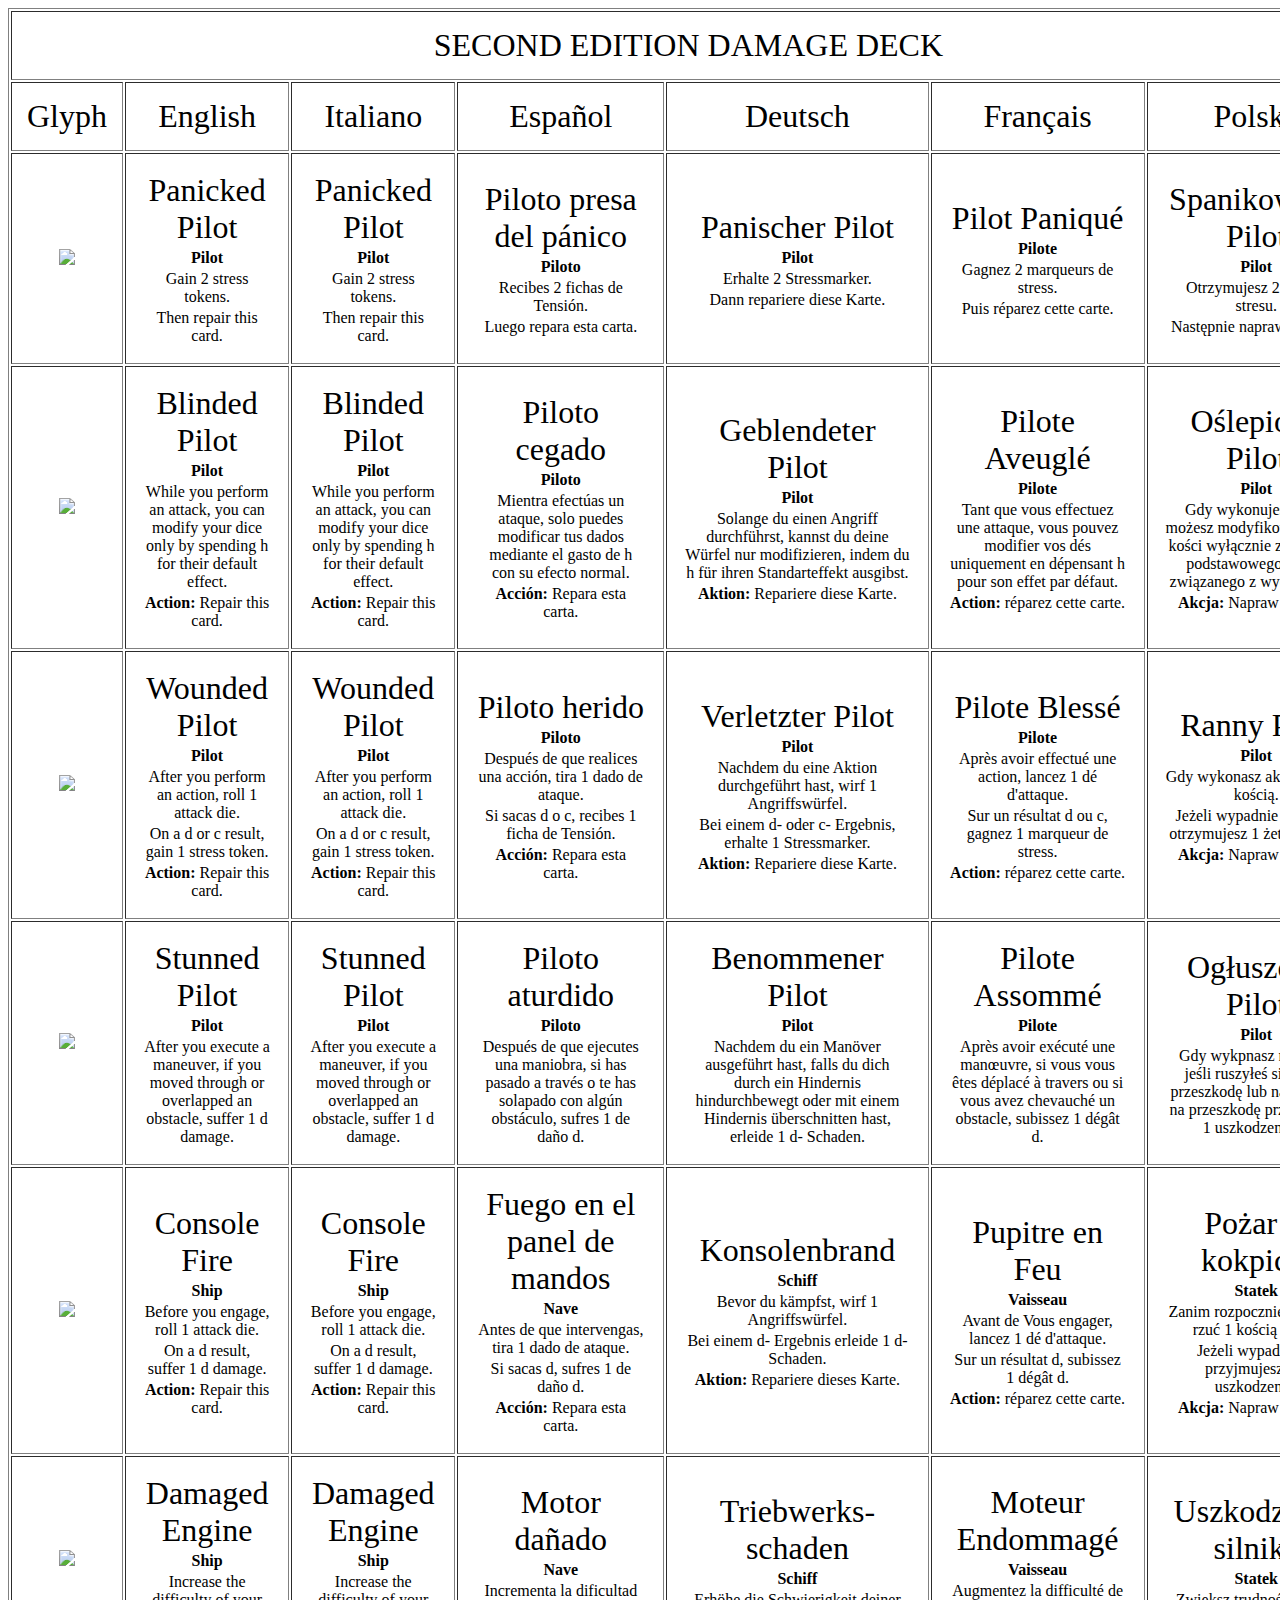
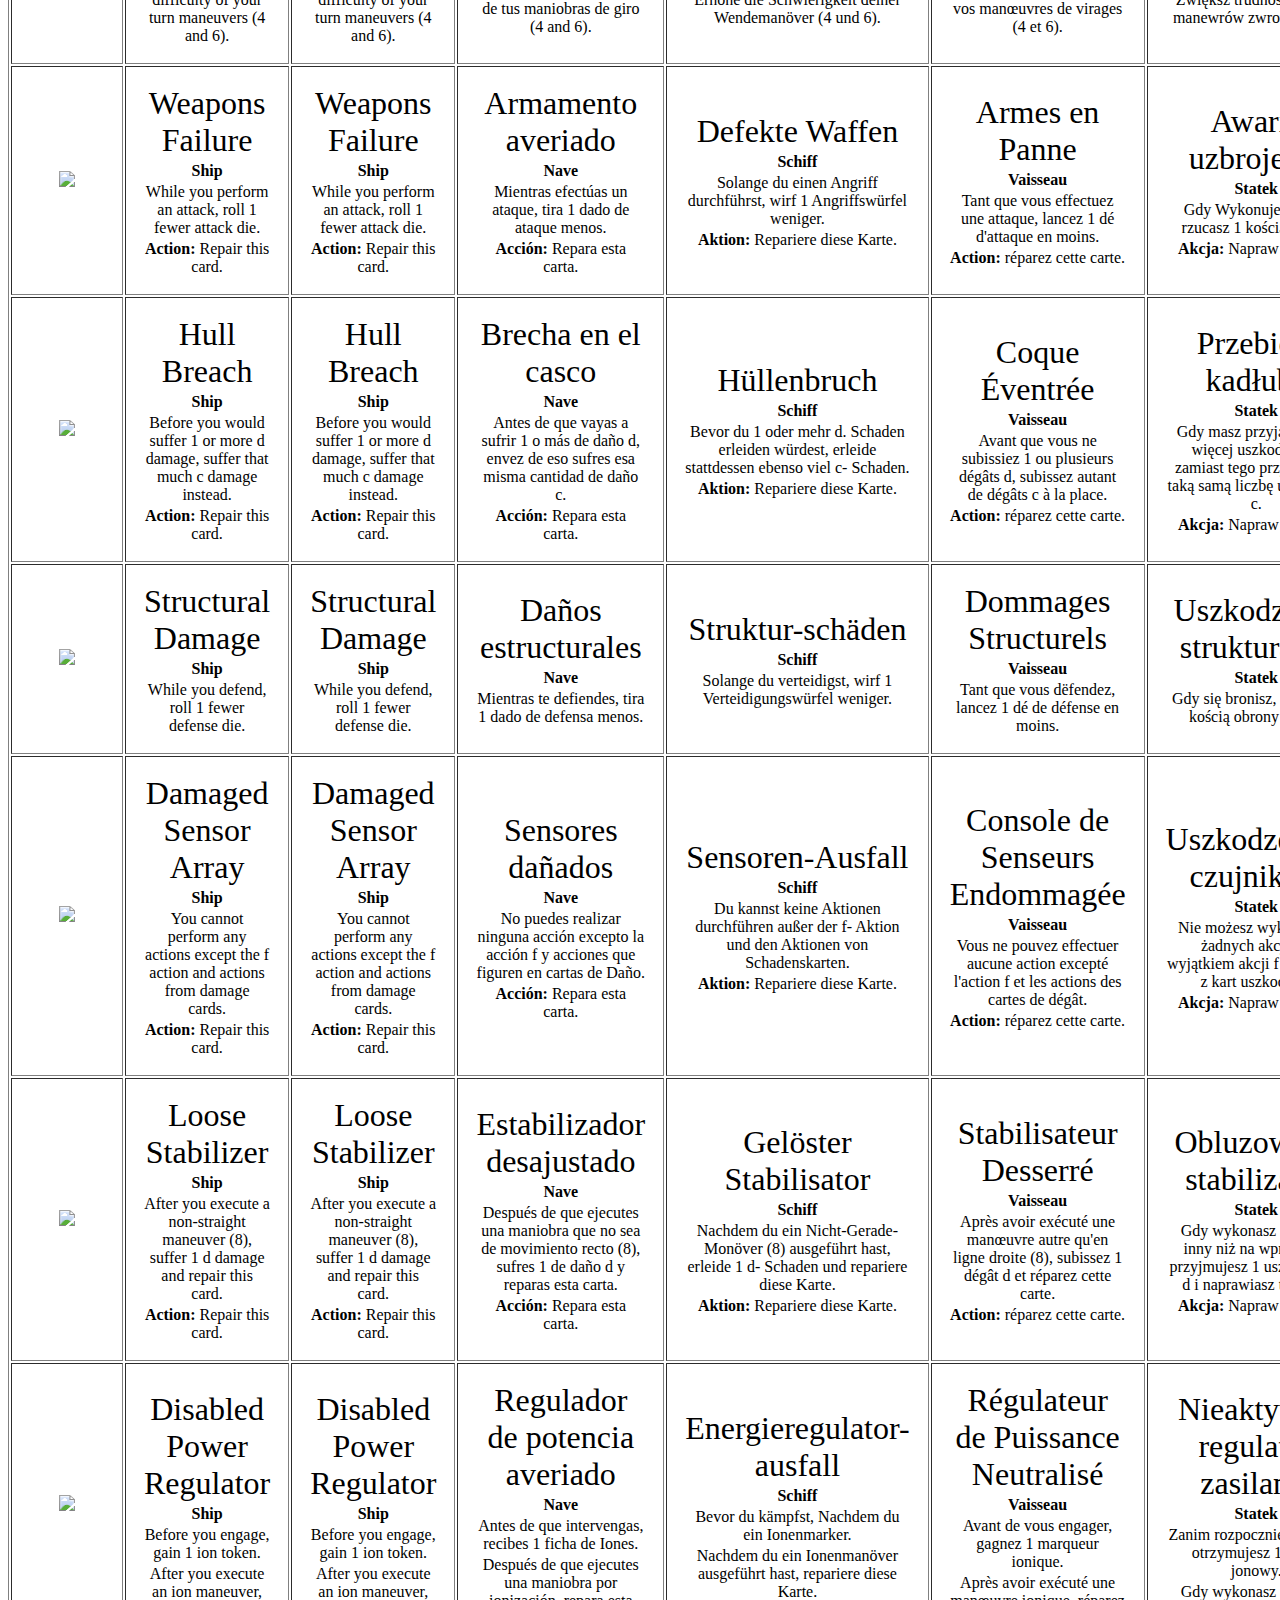
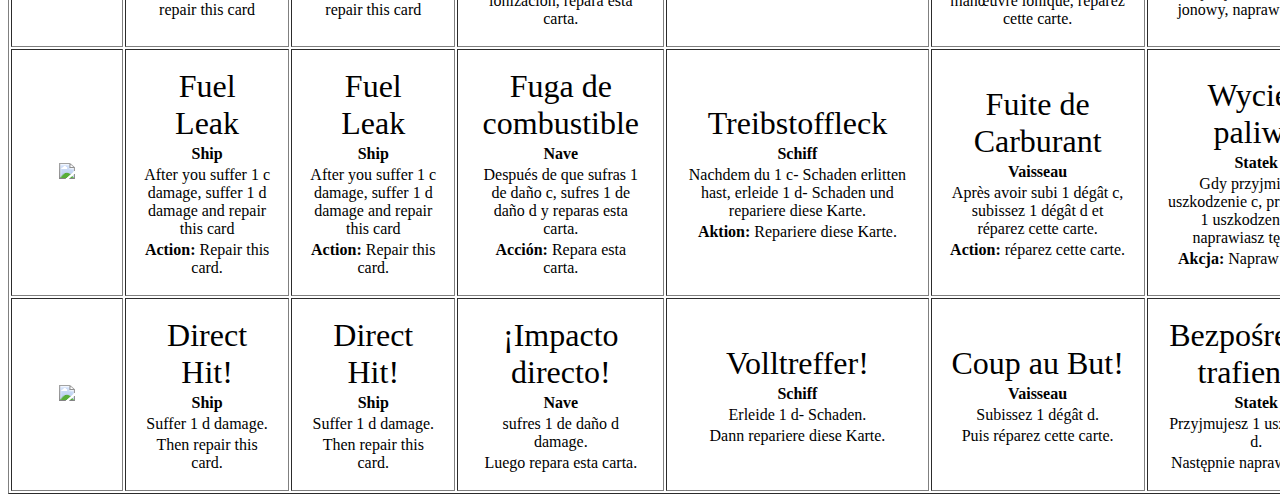
==== commit 4c6745a3: "Add files via upload" ====
--- a/index.html
+++ b/index.html
@@ -1,1693 +1,641 @@
 ﻿<!DOCTYPE html>
-
-<html lang="en" xmlns="http://www.w3.org/1999/xhtml">
+<html>
 <head>
-    <meta charset="utf-8" />
-    <title></title>
-    <script>
-function sortTable(n) {
-  var table, rows, switching, i, x, y, shouldSwitch, dir, switchcount = 0;
-  table = document.getElementById("ranking-table");
-  switching = true;
-  // Set the sorting direction to ascending:
-  dir = "asc"; 
-  /* Make a loop that will continue until
-  no switching has been done: */
-  while (switching) {
-    // Start by saying: no switching is done:
-    switching = false;
-    rows = table.rows;
-    /* Loop through all table rows (except the
-    first, which contains table headers): */
-    for (i = 1; i < (rows.length - 1); i++) {
-      // Start by saying there should be no switching:
-      shouldSwitch = false;
-      /* Get the two elements you want to compare,
-      one from current row and one from the next: */
-      x = rows[i].getElementsByTagName("TD")[n];
-      y = rows[i + 1].getElementsByTagName("TD")[n];
-      /* Check if the two rows should switch place,
-      based on the direction, asc or desc: */
-      if (dir == "asc") {
-        if (x.innerHTML.toLowerCase() > y.innerHTML.toLowerCase()) {
-          // If so, mark as a switch and break the loop:
-          shouldSwitch = true;
-          break;
-        }
-      } else if (dir == "desc") {
-        if (x.innerHTML.toLowerCase() < y.innerHTML.toLowerCase()) {
-          // If so, mark as a switch and break the loop:
-          shouldSwitch = true;
-          break;
-        }
-      }
-    }
-    if (shouldSwitch) {
-      /* If a switch has been marked, make the switch
-      and mark that a switch has been done: */
-      rows[i].parentNode.insertBefore(rows[i + 1], rows[i]);
-      switching = true;
-      // Each time a switch is done, increase this count by 1:
-      switchcount ++; 
-    } else {
-      /* If no switching has been done AND the direction is "asc",
-      set the direction to "desc" and run the while loop again. */
-      if (switchcount == 0 && dir == "asc") {
-        dir = "desc";
-        switching = true;
-      }
-    }
-  }
-}
-</script>
-    <style type="text/css">
-        @font-face {
-            font-family: xwing_ships_font;
-            /*src: url("css/fonts/Harabara.eot");*/
-            src: local(xwing_ships_font), url("css/fonts/xwing-miniatures-ships_2-webfont.woff") format("woff"), url("css/fonts/xwing-miniatures-ships_2-webfont.woff2") format("woff2"), url("css/fonts/xwing-miniatures-ships_2-webfont.ttf") format("ttf");
-        }
-        @font-face {
-            font-family: xwing_symbols_font;
-            src: local(xwing_ships_font), url("css/fonts/xwing-miniatures-webfont.woff") format("woff"), url("css/fonts/xwing-miniatures-webfont.woff2") format("woff2"), url("css/fonts/xwing-miniatures-webfont.ttf") format("ttf");
-        }
-        .faction-column {
-            font-family: xwing_symbols_font, Arial, sans-serif;
-            font-weight: normal;
-            font-style: normal;
-            font-size: 20px;
-        }
-        .ships-column {
-            font-family: xwing_ships_font, Arial, sans-serif;
-            font-size: 22px;
-            font-weight: normal;
-            font-style: normal;
-            text-align: left;
-        }
-        .player-column{
-            text-align: left;
-        }
-        .pilots-column{
-            text-align: left;
-        } 
-        body {
-            background-color: #3e94ec;
-            font-family: "Roboto", helvetica, arial, sans-serif;
-            font-size: 16px;
-            font-weight: 400;
-            text-rendering: optimizeLegibility;
-        }
-
-        /*** Table Styles **/
-
-        .table-fill {
-            background: white;
-            border-radius: 3px;
-            border-collapse: collapse;
-            margin: auto;
-            padding: 5px;
-            box-shadow: 0 5px 10px rgba(0, 0, 0, 0.1);
-            animation: float 5s infinite;
-        }
-
-        th {
-            color: #D5DDE5;
-            background: #1b1e24;
-            border-bottom: 4px solid #9ea7af;
-            border-right: 1px solid #343a45;
-            font-size: 14px;
-            font-weight: 100;
-            padding: 5px;
-            text-align: left;
-            text-shadow: 0 1px 1px rgba(0, 0, 0, 0.1);
-            vertical-align: middle;
-        }
-
-            th:first-child {
-                border-top-left-radius: 3px;
+    <title>HTML Tutorial</title>
+    <style>
+        p{
+            margin:3px;
+        }
+        td {
+            text-align: center;
+            font-family: 'Eurostile LT Std';
+        }
+
+        .CardTitle {
+            font-family: 'BankGothic Md BT';
+            font-size: 2.0em;
+        }
+
+        .CardTrait {
+            font-weight: bold;
+        }
+
+        .CardText {
+            
+        }
+
+        .Symbols {
+            font-family: x-wing-symbols;
+        }
+
+        .Action {
+            font-weight: bold;
+        }
+
+        .Deutsch{
+        }
+        .Español{
+        }
+        .Français{
+        }
+        .Polska{
+        }
+
+    </style>
+    <script type="text/javascript">
+        function toggleColumn(n) {
+            var elements = document.querySelectorAll('.' + n);
+            for (var i = 0; i < elements.length; i++) {
+                elements[i].style.display = "None";
             }
-
-            th:last-child {
-                border-top-right-radius: 3px;
-                border-right: none;
-            }
-
-        tr {
-            border-top: 1px solid #C1C3D1;
-            border-bottom: 1px solid #C1C3D1;
-            color: #666B85;
-            font-size: 14px;
-            font-weight: normal;
-            text-shadow: 0 1px 1px rgba(256, 256, 256, 0.1);
-            
-        }
-
-            tr:hover td {
-                background: #4E5066;
-                color: #FFFFFF;
-                border-top: 1px solid #22262e;
-            }
-
-            tr:first-child {
-                border-top: none;
-            }
-
-            tr:last-child {
-                border-bottom: none;
-            }
-
-            tr:nth-child(odd) td {
-                background: #EBEBEB;
-            }
-
-            tr:nth-child(odd):hover td {
-                background: #4E5066;
-            }
-
-            tr:last-child td:first-child {
-                border-bottom-left-radius: 3px;
-            }
-
-            tr:last-child td:last-child {
-                border-bottom-right-radius: 3px;
-            }
-
-        td {
-            background: #FFFFFF;
-            padding: 5px;
-            text-align: center;
-            vertical-align: middle;
-            font-weight: 100;
-            font-size: 14px;
-            text-shadow: -1px -1px 1px rgba(0, 0, 0, 0.1);
-            border-right: 1px solid #C1C3D1;
-        }
-
-            td:last-child {
-                border-right: 0px;
-            }
-
-        th.text-left {
-            text-align: left;
-        }
-
-        th.text-center {
-            text-align: center;
-        }
-
-        th.text-right {
-            text-align: right;
-        }
-
-        td.text-left {
-            text-align: left;
-        }
-
-        td.text-center {
-            text-align: center;
-        }
-
-        td.text-right {
-            text-align: right;
-        }
-    </style>
+        }
+    </script>
 </head>
+
 <body>
-    <h1>Coruscant Invitational 2018</h1>
-    <h3>Faction Distribution</h3>
-    <table>
+    <table border="1" cellpadding="15" >
         <tr>
-            <th>Faction</th>
-            <th>total field</th>
-            <th>Top 28</th>
-            <th>Top 16</th>
-            <th>Top 8</th>
-            <th>Semi-Final</th>
-            <th>Final</th>
+            <td id="Oldie" class="CardTitle" colspan=8>
+                SECOND EDITION DAMAGE DECK
+            </td>
         </tr>
-        <tr>
-            <td class="faction-column">!</td>
-            <td>29%</td>
-            <td>21.5%</td>
-            <td>19%</td>
-            <td>12.5%</td>
-            <td>25%</td>
-            <td>0%</td>
-        </tr>
-        <tr>
-            <td class="faction-column">@</td>
-            <td>51%</td>
-            <td>46.5%</td>
-            <td>50%</td>
-            <td>62.5%</td>
-            <td>75%</td>
-            <td>100%</td>
-        </tr>
-        <tr>
-            <td class="faction-column">#</td>
-            <td>20%</td>
-            <td>32%</td>
-            <td>31%</td>
-            <td>25%</td>
-            <td>0%</td>
-            <td>0%</td>
-        </tr>
-    </table>
-    <h3> Most Common Pilots</h3>
-    <table>
-        <tr>
-            <th>POS</th>
-            <th>Total Field</th>
-            <th class="faction-column">!</th>
-            <th class="faction-column">@</th>
-            <th class="faction-column">#</th>
-            <th>Most Successful</th>
-            <th>Least Successful</th>
-        </tr>
-        <tr>
-            <td>1</td>
-            <td>Whisper</td>
-            <td>Luke Skywalker</td>
-            <td>Whisper</td>
-            <td>Jakku Gunrunner</td>
-            <td>Whisper</td>
-            <td>Scimitar Sq. Pilot</td>
-        </tr>
-        <tr>
-            <td>2</td>
-            <td>Redline</td>
-            <td>Sabine Wren</td>
-            <td>Redline</td>
-            <td>Binayre Pirate</td>
-            <td>Redline</td>
-            <td>Captain Jonus</td>
-        </tr>
-        <tr>
-            <td>3</td>
-            <td>Luke Skywalker</td>
-            <td>Wedge Antilles</td>
-            <td>Scimitar Sq. Pilot</td>
-            <td>Palob Godalhi</td>
-            <td>Luke Skywalker</td>
-            <td>Han Solo (Scum)</td>
-        </tr>
-        <tr>
-            <td>4</td>
-            <td>Scimitar Sq. Pilot</td>
-            <td>Tala Sq. Pilot</td>
-            <td>Soontir Fel</td>
-            <td>Fenn Rau</td>
-            <td>Sabine Wren</td>
-            <td>Whisper</td>
-        </tr>
-        <tr>
-            <td>5</td>
-            <td>Jakku Gunrunner</td>
-            <td>Lieutenant Blount</td>
-            <td>Gamma Sq. Ace</td>
-            <td>Guri</td>
-            <td>Soontir Fel</td>
-            <td>Redline</td>
-        </tr>
-    </table>
-    <h3> Most Common Upgrades</h3>
-    <table>
-        <tr>
-            <th>POS</th>
-            <th>Total Field</th>
-            <th class="faction-column">!</th>
-            <th class="faction-column">@</th>
-            <th class="faction-column">#</th>
-            <th>Most Successful</th>
-            <th>Least Successful</th>
-        </tr>
-        <tr>
-            <td>1</td>
-            <td>Ruthless</td>
-            <td>S-Foils</td>
-            <td>Barrage Rockets</td>
-            <td>Boba Fett</td>
-            <td>Proton Torpedoes</td>
-            <td>Barrage Rockets</td>
-        </tr>
-        <tr>
-            <td>2</td>
-            <td>Proton Torpedoes</td>
-            <td>Leia Organa</td>
-            <td>Ruthless</td>
-            <td>Moldy Crow</td>
-            <td>Ruthless</td>
-            <td>Ruthless</td>
-        </tr>
-        <tr>
-            <td>3</td>
-            <td>S-Foils</td>
-            <td>Proton Topedoes</td>
-            <td>Proton Torpedoes</td>
-            <td>Fearless</td>
-            <td>S-Foils</td>
-            <td>Proton Torpedoes</td>
-        </tr>
-        <tr>
-            <td>4</td>
-            <td>Barrage Rockets</td>
-            <td>Crack Shot</td>
-            <td>Proton Bombs</td>
-            <td>Trick Shot</td>
-            <td>Barrage Rockets</td>
-            <td>Proton Bombs</td>
-        </tr>
-        <tr>
-            <td>5</td>
-            <td>Proton Bombs</td>
-            <td>Supernatural Reflexes</td>
-            <td>Trajectory Simulator</td>
-            <td>0-0-0</td>
-            <td>Leia Organa</td>
-            <td>S-Foils</td>
-        </tr>
-    </table>
-    <h3>Most Common Ships</h3>
-    <table>
-        <tr>
-            <th>POS</th>
-            <th>Total field</th>
-            <th class="faction-column">!</th>
-            <th class="faction-column">@</th>
-            <th class="faction-column">#</th>
-            <th>Most Succesful</th>
-            <th>Least Succesful</th>
-        </tr>
-        <tr>
-            <td>1</td>
-            <td>TIE/sa Bomber</td>
-            <td>T-65 X-wing</td>
-            <td>TIE/sa Bomber</td>
-            <td>Quadrijet Transfer Spacetug</td>
-            <td>T-65 X-wing</td>
-            <td>TIE/sa Bomber</td>
-        </tr>
-        <tr>
-            <td>2</td>
-            <td>T-65 X-wing</td>
-            <td>Z-95-AF4 Headhunter</td>
-            <td>TIE/ca Punisher</td>
-            <td>Fang Fighter</td>
-            <td>Z-95-AF4 Headhunter</td>
-            <td>TIE/ln Fighter</td>
-        </tr>
-        <tr>
-            <td>3</td>
-            <td>TIE/ca Punisher</td>
-            <td>Attack Shuttle</td>
-            <td>TIE/ln Fighter</td>
-            <td>Z-95-AF4 Headhunter</td>
-            <td>TIE/ca Punisher</td>
-            <td>T-65 X-wing</td>
-        </tr>
-    </table>
-    <h3>Most common list archetype</h3>
-    <span class="ships-column" style="font-size:200%">g h x z</span><span> - 5 lists with the same caracteristics</span>
-    <h3>Averages</h3>
-    <table>
-        <tr>
-            <th></th>
-            <th>Total field</th>
-            <th class="faction-column">!</th>
-            <th class="faction-column">@</th>
-            <th class="faction-column">#</th>
-        </tr>
-        <tr>
-            <td># of upgrades per ship</td>
-            <td>1.88</td>
-            <td>1.85</td>
-            <td>2.16</td>
-            <td>1.58</td>
-        </tr>
-        <tr>
-            <td># of ships in list</td>
-            <td>3.84</td>
-            <td>3.58</td>
-            <td>3.86</td>
-            <td>4.19</td>
-        </tr>
-        <tr>
-            <td>avg initiative bid</td>
-            <td>3.55</td>
-            <td>3.33</td>
-            <td>3.55</td>
-            <td>3.88</td>
-        </tr>
-        
-    </table>
-    <h3>Final Ranking</h3>
-    <span>Click column headers to sort</span>
-    <table id="ranking-table" cellspacing=0 border=1>
-        <tr>
-            <th onclick="sortTable(0)">Swiss Rank</th>
-            <th onclick="sortTable(1)">Player Name</th>
-            <th onclick="sortTable(2)">Nationality</th>
-            <th onclick="sortTable(3)">Faction</th>
-            <th onclick="sortTable(4)">Archetype</th>
-            <th onclick="sortTable(5)">Squad</th>
-            <th onclick="sortTable(6)">Squad Points</th>
-            <th onclick="sortTable(7)">Final Rank</th>
-            <th onclick="sortTable(8)">Points</th>
-            <th onclick="sortTable(9)">MOV</th>
-            <th onclick="sortTable(10)">SOS</th>
-            <th onclick="sortTable(11)">Dropped</th>
-            <th onclick="sortTable(12)">List</th>
-        </tr>
-        <tr>
-            <td>01</td>
-            <td class="player-column">Jesper Winstrom</td>
-            <td>Swedish</td>
-            <td class="faction-column">#</td>
-            <td class="ships-column">h M M</td>
-            <td class="pilots-column">•Old Teroch, •Fenn Rau, •Palob Godalhi</td>
-            <td>185</td>
-            <td>16</td>
-            <td>6</td>
-            <td>2245</td>
-            <td>0.58333</td>
-            <td></td>
-            <td><a href="https://squadbuilder.fantasyflightgames.com/squad-preview/38bcf7e5-2346-403e-ac9b-7f0cbe9c2413">list</a></td>
-        </tr>
-        <tr>
-            <td>02</td>
-            <td class="player-column">Lukasz Golonka</td>
-            <td>Polish</td>
-            <td class="faction-column">@</td>
-            <td class="ships-column">B B B B l</td>
-            <td class="pilots-column">Scimitar Squadron Pilot, Gamma Squadron Ace, Gamma Squadron Ace, •Major Rhymer, •Colonel Jendon</td>
-            <td>200</td>
-            <td>4</td>
-            <td>6</td>
-            <td>1809</td>
-            <td>0.66667</td>
-            <td></td>
-            <td><a href="https://squadbuilder.fantasyflightgames.com/squad-preview/d3d1266a-212e-46eb-92e6-a54cfcc8fe0c">list</a></td>
-        </tr>
-        <tr>
-            <td>03</td>
-            <td class="player-column">Duncan Howard</td>
-            <td>American</td>
-            <td class="faction-column">@</td>
-            <td class="ships-column">l P V</td>
-            <td class="pilots-column">•Major Vermeil, •Lieutenant Sai, •“Whisper”</td>
-            <td>197</td>
-            <td>16</td>
-            <td>5</td>
-            <td>1850</td>
-            <td>0.50000</td>
-            <td></td>
-            <td><a href="https://squadbuilder.fantasyflightgames.com/squad-preview/4513c636-7a74-4356-a7b2-57136c4a79a3">list</a></td>
-        </tr>
-        <tr>
-            <td>04</td>
-            <td class="player-column">James Finlayson</td>
-            <td>British</td>
-            <td class="faction-column">#</td>
-            <td class="ships-column">h M n</td>
-            <td class="pilots-column">•4-LOM, •Palob Godalhi, •Fenn Rau</td>
-            <td>191</td>
-            <td>16</td>
-            <td>5</td>
-            <td>1632</td>
-            <td>0.44444</td>
-            <td></td>
-            <td><a href="https://squadbuilder.fantasyflightgames.com/squad-preview/c66663e4-cba3-44c2-b4c7-dc82f03d92f8">list</a></td>
-        </tr>
-        <tr>
-            <td>05</td>
-            <td class="player-column">Chris Norris</td>
-            <td>American</td>
-            <td class="faction-column">@</td>
-            <td class="ships-column">B B N N</td>
-            <td class="pilots-column">•“Redline”, •“Deathrain”, •Captain Jonus, Scimitar Squadron Pilot</td>
-            <td>199</td>
-            <td>8</td>
-            <td>5</td>
-            <td>1609</td>
-            <td>0.55556</td>
-            <td></td>
-            <td><a href="https://squadbuilder.fantasyflightgames.com/squad-preview/ae1e0a5c-c711-44b3-9848-ea1361eb60bd">list</a></td>
-        </tr>
-        <tr>
-            <td>06</td>
-            <td class="player-column">Nathan May</td>
-            <td>American</td>
-            <td class="faction-column">#</td>
-            <td class="ships-column">h M v</td>
-            <td class="pilots-column">•Fenn Rau, •Palob Godalhi, •Guri</td>
-            <td>189</td>
-            <td>16</td>
-            <td>5</td>
-            <td>1557</td>
-            <td>0.58333</td>
-            <td></td>
-            <td><a href="https://squadbuilder.fantasyflightgames.com/squad-preview/17c8b754-d7de-4bf7-b502-a0e0a33c2e68">list</a></td>
-        </tr>
-        <tr>
-            <td>07</td>
-            <td class="player-column">Blair Bunke</td>
-            <td>American</td>
-            <td class="faction-column">!</td>
-            <td class="ships-column">u z z z z z z</td>
-            <td class="pilots-column">Blue Squadron Scout, Tala Squadron Pilot, Tala Squadron Pilot, Tala Squadron Pilot, Tala Squadron Pilot, Tala Squadron Pilot, Tala Squadron Pilot</td>
-            <td>199</td>
-            <td>28</td>
-            <td>5</td>
-            <td>1427</td>
-            <td>0.69444</td>
-            <td></td>
-            <td><a href="https://squadbuilder.fantasyflightgames.com/squad-preview/b894ea66-f62a-4026-b751-285ffa967b56">list</a></td>
-        </tr>
-        <tr>
-            <td>08</td>
-            <td class="player-column">Francois Moret</td>
-            <td>American</td>
-            <td class="faction-column">@</td>
-            <td class="ships-column">A D</td>
-            <td class="pilots-column">•Rexler Brath, •Darth Vader</td>
-            <td>189</td>
-            <td>8</td>
-            <td>5</td>
-            <td>1409</td>
-            <td>0.63889</td>
-            <td></td>
-            <td><a href="https://squadbuilder.fantasyflightgames.com/squad-preview/6dfd7bef-f50b-4d2d-bc87-f0e8025deb32">list</a></td>
-        </tr>
-        <tr>
-            <td>09</td>
-            <td class="player-column">Alexander Farley</td>
-            <td>American</td>
-            <td class="faction-column">!</td>
-            <td class="ships-column">g x x x</td>
-            <td class="pilots-column">•Sabine Wren, •Luke Skywalker, Red Squadron Veteran, Red Squadron Veteran</td>
-            <td>199</td>
-            <td>16</td>
-            <td>5</td>
-            <td>1372</td>
-            <td>0.63889</td>
-            <td></td>
-            <td><a href="https://squadbuilder.fantasyflightgames.com/squad-preview/bd4a82af-b8bd-4730-99fc-a5eb45978645">list</a></td>
-        </tr>
-        <tr>
-            <td>10</td>
-            <td class="player-column">Ken Whitney</td>
-            <td>American</td>
-            <td class="faction-column">@</td>
-            <td class="ships-column">B B N N</td>
-            <td class="pilots-column">•“Redline”, •“Deathrain”, •Captain Jonus, •Major Rhymer</td>
-            <td>197</td>
-            <td>16</td>
-            <td>4</td>
-            <td>1622</td>
-            <td>0.52778</td>
-            <td></td>
-            <td><a href="https://squadbuilder.fantasyflightgames.com/squad-preview/4b7fb5b9-3cc6-4145-8889-6cdb8d09796d">list</a></td>
-        </tr>
-        <tr>
-            <td>11</td>
-            <td class="player-column">Kelvin Lau</td>
-            <td>Canadian</td>
-            <td class="faction-column">#</td>
-            <td class="ships-column">h M v</td>
-            <td class="pilots-column">•Fenn Rau, •Palob Godalhi, •Guri</td>
-            <td>189</td>
-            <td>8</td>
-            <td>4</td>
-            <td>1595</td>
-            <td>0.52777</td>
-            <td></td>
-            <td><a href="https://squadbuilder.fantasyflightgames.com/squad-preview/dfeb9755-9300-4aad-945b-4534728a22a6">list</a></td>
-        </tr>
-        <tr>
-            <td>12</td>
-            <td class="player-column">Steven Gonzalez</td>
-            <td>American</td>
-            <td class="faction-column">!</td>
-            <td class="ships-column">u x x x</td>
-            <td class="pilots-column">•Benthic Two Tubes, •Edrio Two Tubes, •Biggs Darklighter, •Thane Kyrell</td>
-            <td>199</td>
-            <td>28</td>
-            <td>4</td>
-            <td>1486</td>
-            <td>0.41667</td>
-            <td></td>
-            <td><a href="https://squadbuilder.fantasyflightgames.com/squad-preview/bf632fec-d12c-4eef-9885-dc59708d7e13">list</a></td>
-        </tr>
-        <tr>
-            <td>13</td>
-            <td class="player-column">David "Dee" Yun</td>
-            <td>American</td>
-            <td class="faction-column">@</td>
-            <td class="ships-column">B B B B l</td>
-            <td class="pilots-column">Gamma Squadron Ace, •Colonel Jendon, Scimitar Squadron Pilot, Gamma Squadron Ace, Gamma Squadron Ace</td>
-            <td>200</td>
-            <td>28</td>
-            <td>4</td>
-            <td>1454</td>
-            <td>0.55556</td>
-            <td></td>
-            <td><a href="https://squadbuilder.fantasyflightgames.com/squad-preview/5bcaf22b-69a2-4695-877f-1ffba2b621c3">list</a></td>
-        </tr>
-        <tr>
-            <td>14</td>
-            <td class="player-column">Tom Forstner</td>
-            <td>British</td>
-            <td class="faction-column">@</td>
-            <td class="ships-column">A I N</td>
-            <td class="pilots-column">•Darth Vader, •“Redline”, •Soontir Fel</td>
-            <td>198</td>
-            <td>1</td>
-            <td>4</td>
-            <td>1438</td>
-            <td>0.44444</td>
-            <td></td>
-            <td><a href="https://squadbuilder.fantasyflightgames.com/squad-preview/0bf0b1ef-1e7e-4d1b-896f-443c4a36a69d">list</a></td>
-        </tr>
-        <tr>
-            <td>15</td>
-            <td class="player-column">Andrew Bunn</td>
-            <td>American</td>
-            <td class="faction-column">!</td>
-            <td class="ships-column">g h x z</td>
-            <td class="pilots-column">•Jan Ors, •Luke Skywalker, •Lieutenant Blount, •Sabine Wren</td>
-            <td>198</td>
-            <td>28</td>
-            <td>4</td>
-            <td>1433</td>
-            <td>0.58333</td>
-            <td></td>
-            <td><a href="https://squadbuilder.fantasyflightgames.com/squad-preview/7e6bbbfc-46a7-4c66-ae51-8e1a2623d46d">list</a></td>
-        </tr>
-        <tr>
-            <td>16</td>
-            <td class="player-column">Roger Jeske</td>
-            <td>German</td>
-            <td class="faction-column">!</td>
-            <td class="ships-column">c x y</td>
-            <td class="pilots-column">•Wedge Antilles, •“Dutch” Vander, •Garven Dreis</td>
-            <td>200</td>
-            <td>4</td>
-            <td>4</td>
-            <td>1417</td>
-            <td>0.58333</td>
-            <td></td>
-            <td><a href="https://squadbuilder.fantasyflightgames.com/squad-preview/a35e773f-7ae6-4768-9e4d-a2cc12110741">list</a></td>
-        </tr>
-        <tr>
-            <td>17</td>
-            <td class="player-column">Sebastien Artus</td>
-            <td>French</td>
-            <td class="faction-column">!</td>
-            <td class="ships-column">u x x</td>
-            <td class="pilots-column">•Benthic Two Tubes, •Luke Skywalker, •Wedge Antilles</td>
-            <td>199</td>
-            <td>28</td>
-            <td>4</td>
-            <td>1413</td>
-            <td>0.69444</td>
-            <td></td>
-            <td><a href="https://squadbuilder.fantasyflightgames.com/squad-preview/fb201176-b018-47cd-ba00-23888a135a7b">list</a></td>
-        </tr>
-        <tr>
-            <td>18</td>
-            <td class="player-column">Arkadiusz Cala</td>
-            <td>Polish</td>
-            <td class="faction-column">@</td>
-            <td class="ships-column">N P V</td>
-            <td class="pilots-column">•“Whisper”, •“Redline”, •Major Vermeil</td>
-            <td>193</td>
-            <td>16</td>
-            <td>4</td>
-            <td>1413</td>
-            <td>0.66667</td>
-            <td></td>
-            <td><a href="https://squadbuilder.fantasyflightgames.com/squad-preview/5eed6294-b269-4c42-9f94-d5b96baa9b4b">list</a></td>
-        </tr>
-        <tr>
-            <td>19</td>
-            <td class="player-column">Filip Vukic</td>
-            <td>Polish</td>
-            <td class="faction-column">@</td>
-            <td class="ships-column">F F F F F F</td>
-            <td class="pilots-column">•“Howlrunner”, •Seyn Marana, •Gideon Hask, •Del Meeko, •Iden Versio, Academy Pilot</td>
-            <td>199</td>
-            <td>28</td>
-            <td>4</td>
-            <td>1403</td>
-            <td>0.55556</td>
-            <td></td>
-            <td><a href="https://squadbuilder.fantasyflightgames.com/squad-preview/41632de5-0ed2-4263-b7af-b3261737faa1">list</a></td>
-        </tr>
-        <tr>
-            <td>20</td>
-            <td class="player-column">Mankit Liu</td>
-            <td>Dutch</td>
-            <td class="faction-column">@</td>
-            <td class="ships-column">N P V</td>
-            <td class="pilots-column">•“Whisper”, •Major Vermeil, •“Redline”</td>
-            <td>195</td>
-            <td>2</td>
-            <td>4</td>
-            <td>1384</td>
-            <td>0.47222</td>
-            <td></td>
-            <td><a href="https://squadbuilder.fantasyflightgames.com/squad-preview/0b8dbf47-1aa7-4499-bb63-ef0ae22b9308">list</a></td>
-        </tr>
-        <tr>
-            <td>21</td>
-            <td class="player-column">Nathan Eide</td>
-            <td>American</td>
-            <td class="faction-column">!</td>
-            <td class="ships-column">g k x</td>
-            <td class="pilots-column">•Miranda Doni, •Sabine Wren, •Luke Skywalker</td>
-            <td>195</td>
-            <td>16</td>
-            <td>4</td>
-            <td>1378</td>
-            <td>0.58333</td>
-            <td></td>
-            <td><a href="https://squadbuilder.fantasyflightgames.com/squad-preview/7c1335da-3957-4511-99f7-5868ec79451b">list</a></td>
-        </tr>
-        <tr>
-            <td>22</td>
-            <td class="player-column">Jeremy Chamblee</td>
-            <td>American</td>
-            <td class="faction-column">!</td>
-            <td class="ships-column">g h x z</td>
-            <td class="pilots-column">•Sabine Wren, •Lieutenant Blount, •Luke Skywalker, •Jan Ors</td>
-            <td>198</td>
-            <td>28</td>
-            <td>4</td>
-            <td>1363</td>
-            <td>0.58333</td>
-            <td></td>
-            <td><a href="https://squadbuilder.fantasyflightgames.com/squad-preview/3c3e323b-2a76-4f8b-b24f-bac807983958">list</a></td>
-        </tr>
-        <tr>
-            <td>23</td>
-            <td class="player-column">Robin Sather</td>
-            <td>American</td>
-            <td class="faction-column">@</td>
-            <td class="ships-column">& & F I</td>
-            <td class="pilots-column">•“Mauler” Mithel, •Soontir Fel, Rho Squadron Pilot, Rho Squadron Pilot</td>
-            <td>196</td>
-            <td>28</td>
-            <td>4</td>
-            <td>1362</td>
-            <td>0.47222</td>
-            <td></td>
-            <td><a href="https://squadbuilder.fantasyflightgames.com/squad-preview/d769accb-689c-4f15-8371-6e51c73ff292">list</a></td>
-        </tr>
-        <tr>
-            <td>24</td>
-            <td class="player-column">Tyler Shaw</td>
-            <td>American</td>
-            <td class="faction-column">@</td>
-            <td class="ships-column">F I I P T</td>
-            <td class="pilots-column">Alpha Squadron Pilot, Alpha Squadron Pilot, •“Whisper”, Planetary Sentinel, •“Wampa”</td>
-            <td>194</td>
-            <td>28</td>
-            <td>4</td>
-            <td>1323</td>
-            <td>0.50000</td>
-            <td></td>
-            <td><a href="https://squadbuilder.fantasyflightgames.com/squad-preview/e7064443-919a-44a9-b71d-d71b0cdff4ad">list</a></td>
-        </tr>
-        <tr>
-            <td>25</td>
-            <td class="player-column">Pawel Rojewski</td>
-            <td>Polish</td>
-            <td class="faction-column">@</td>
-            <td class="ships-column">I N N</td>
-            <td class="pilots-column">•“Redline”, •“Deathrain”, •Soontir Fel</td>
-            <td>189</td>
-            <td>28</td>
-            <td>4</td>
-            <td>1278</td>
-            <td>0.50000</td>
-            <td></td>
-            <td><a href="https://squadbuilder.fantasyflightgames.com/squad-preview/b0f7835f-be63-40c9-92ff-2aff29b6a126">list</a></td>
-        </tr>
-        <tr>
-            <td>26</td>
-            <td class="player-column">William Haigwood</td>
-            <td>American</td>
-            <td class="faction-column">#</td>
-            <td class="ships-column">q q q X y z z</td>
-            <td class="pilots-column">Jakku Gunrunner, Jakku Gunrunner, Jakku Gunrunner, Binayre Pirate, Binayre Pirate, •L3-37, •Drea Renthal</td>
-            <td>200</td>
-            <td>8</td>
-            <td>4</td>
-            <td>1255</td>
-            <td>0.52778</td>
-            <td></td>
-            <td><a href="https://squadbuilder.fantasyflightgames.com/squad-preview/ceab4e31-e3db-49db-bc2f-67b9b2a0d8cd">list</a></td>
-        </tr>
-        <tr>
-            <td>27</td>
-            <td class="player-column">Gordon Pinkerton</td>
-            <td>American</td>
-            <td class="faction-column">!</td>
-            <td class="ships-column">g x x x</td>
-            <td class="pilots-column">•Wedge Antilles, •Thane Kyrell, •Biggs Darklighter, •Sabine Wren</td>
-            <td>200</td>
-            <td>28</td>
-            <td>4</td>
-            <td>1026</td>
-            <td>0.66667</td>
-            <td></td>
-            <td><a href="https://squadbuilder.fantasyflightgames.com/squad-preview/043416b8-38d5-4a3d-8cc9-567a2de012c0">list</a></td>
-        </tr>
-        <tr>
-            <td>28</td>
-            <td class="player-column">Tim Hilton</td>
-            <td>American</td>
-            <td class="faction-column">#</td>
-            <td class="ships-column">q q X y z z z</td>
-            <td class="pilots-column">•Drea Renthal, •L3-37, Jakku Gunrunner, Jakku Gunrunner, Binayre Pirate, Binayre Pirate, Binayre Pirate</td>
-            <td>199</td>
-            <td>28</td>
-            <td>4</td>
-            <td>1026</td>
-            <td>0.52778</td>
-            <td></td>
-            <td><a href="https://squadbuilder.fantasyflightgames.com/squad-preview/e624ae10-6c80-4719-9a94-fffc64ebd3ce">list</a></td>
-        </tr>
-        <tr>
-            <td>29</td>
-            <td class="player-column">Nicholas Tobin</td>
-            <td>American</td>
-            <td class="faction-column">@</td>
-            <td class="ships-column">I l T T</td>
-            <td class="pilots-column">•Soontir Fel, •“Duchess”, Planetary Sentinel, •Lieutenant Sai</td>
-            <td>191</td>
-            <td>29</td>
-            <td>3</td>
-            <td>1531</td>
-            <td>0.47222</td>
-            <td></td>
-            <td><a href="https://squadbuilder.fantasyflightgames.com/squad-preview/991adc5d-82d6-441e-9adf-782390689b60">list</a></td>
-        </tr>
-        <tr>
-            <td>30</td>
-            <td class="player-column">Doug Stone Weaver</td>
-            <td>American</td>
-            <td class="faction-column">@</td>
-            <td class="ships-column">I N P</td>
-            <td class="pilots-column">•Soontir Fel, •“Redline”, •“Whisper”</td>
-            <td>191</td>
-            <td>30</td>
-            <td>3</td>
-            <td>1409</td>
-            <td>0.55556</td>
-            <td></td>
-            <td><a href="https://squadbuilder.fantasyflightgames.com/squad-preview/125b388d-5001-4ef1-b75d-b854e5d78952">list</a></td>
-        </tr>
-        <tr>
-            <td>31</td>
-            <td class="player-column">Wouter Ouwehand</td>
-            <td>Dutch</td>
-            <td class="faction-column">@</td>
-            <td class="ships-column">N N V</td>
-            <td class="pilots-column">•Major Vermeil, •“Deathrain”, •“Redline”</td>
-            <td>197</td>
-            <td>31</td>
-            <td>3</td>
-            <td>1398</td>
-            <td>0.41667</td>
-            <td></td>
-            <td><a href="https://squadbuilder.fantasyflightgames.com/squad-preview/edf6f174-1dea-4b31-9803-bfda47f9187f">list</a></td>
-        </tr>
-        <tr>
-            <td>32</td>
-            <td class="player-column">Jack Mooney</td>
-            <td>British</td>
-            <td class="faction-column">!</td>
-            <td class="ships-column">G x x</td>
-            <td class="pilots-column">Lothal Rebel, •Thane Kyrell, •Wedge Antilles</td>
-            <td>200</td>
-            <td>32</td>
-            <td>3</td>
-            <td>1393</td>
-            <td>0.37500</td>
-            <td></td>
-            <td><a href="https://squadbuilder.fantasyflightgames.com/squad-preview/ba6030e9-5e59-4fcf-8541-5a9349b6e5ae">list</a></td>
-        </tr>
-        <tr>
-            <td>33</td>
-            <td class="player-column">Juanjo Garcia Roche</td>
-            <td>Spanish</td>
-            <td class="faction-column">@</td>
-            <td class="ships-column">A F I</td>
-            <td class="pilots-column">Black Squadron Ace, •Darth Vader, •Soontir Fel</td>
-            <td>192</td>
-            <td>33</td>
-            <td>3</td>
-            <td>1378</td>
-            <td>0.52778</td>
-            <td></td>
-            <td><a href="https://squadbuilder.fantasyflightgames.com/squad-preview/68f07c0c-8320-44d8-a97a-a9c849eb470b">list</a></td>
-        </tr>
-        <tr>
-            <td>34</td>
-            <td class="player-column">Bradley Ho</td>
-            <td>Canadian</td>
-            <td class="faction-column">!</td>
-            <td class="ships-column">g h x z</td>
-            <td class="pilots-column">•Lieutenant Blount, •Jan Ors, •Sabine Wren, •Luke Skywalker</td>
-            <td>200</td>
-            <td>34</td>
-            <td>3</td>
-            <td>1366</td>
-            <td>0.47222</td>
-            <td></td>
-            <td><a href="https://squadbuilder.fantasyflightgames.com/squad-preview/5702f38e-871f-4068-9e36-44e7daf99c31">list</a></td>
-        </tr>
-        <tr>
-            <td>35</td>
-            <td class="player-column">Chris Appel</td>
-            <td>American</td>
-            <td class="faction-column">@</td>
-            <td class="ships-column">P T T T T</td>
-            <td class="pilots-column">•“Whisper”, Planetary Sentinel, Planetary Sentinel, Planetary Sentinel, Planetary Sentinel</td>
-            <td>198</td>
-            <td>35</td>
-            <td>3</td>
-            <td>1326</td>
-            <td>0.66667</td>
-            <td></td>
-            <td><a href="https://squadbuilder.fantasyflightgames.com/squad-preview/ac5bf05e-0301-4669-ba61-99aeb6f53fff">list</a></td>
-        </tr>
-        <tr>
-            <td>36</td>
-            <td class="player-column">Tim Ralphs</td>
-            <td>Canadian</td>
-            <td class="faction-column">#</td>
-            <td class="ships-column">h M q s</td>
-            <td class="pilots-column">•Fenn Rau, •Palob Godalhi, •Sunny Bounder, •Unkar Plutt</td>
-            <td>200</td>
-            <td>36</td>
-            <td>3</td>
-            <td>1319</td>
-            <td>0.50000</td>
-            <td></td>
-            <td><a href="https://squadbuilder.fantasyflightgames.com/squad-preview/53c40fe8-e8fc-4d49-9aa2-22c5ce20f9b4">list</a></td>
-        </tr>
-        <tr>
-            <td>37</td>
-            <td class="player-column">Garret Jost</td>
-            <td>American</td>
-            <td class="faction-column">@</td>
-            <td class="ships-column">P P P T</td>
-            <td class="pilots-column">•“Pure Sabacc”, Sigma Squadron Ace, Sigma Squadron Ace, •“Whisper”</td>
-            <td>200</td>
-            <td>37</td>
-            <td>3</td>
-            <td>1289</td>
-            <td>0.36111</td>
-            <td></td>
-            <td><a href="https://squadbuilder.fantasyflightgames.com/squad-preview/045a10ee-a884-465a-97f8-a8d4df15bd4a">list</a></td>
-        </tr>
-        <tr>
-            <td>38</td>
-            <td class="player-column">David Lasserre</td>
-            <td>American</td>
-            <td class="faction-column">@</td>
-            <td class="ships-column">I P P</td>
-            <td class="pilots-column">•Soontir Fel, •“Whisper”, •“Echo”</td>
-            <td>194</td>
-            <td>38</td>
-            <td>3</td>
-            <td>1281</td>
-            <td>0.36111</td>
-            <td></td>
-            <td><a href="https://squadbuilder.fantasyflightgames.com/squad-preview/8fabe4db-e4b9-4073-8d26-5db391604db0">list</a></td>
-        </tr>
-        <tr>
-            <td>39</td>
-            <td class="player-column">Chris Allen</td>
-            <td>American</td>
-            <td class="faction-column">!</td>
-            <td class="ships-column">g h x z</td>
-            <td class="pilots-column">•Lieutenant Blount, •Luke Skywalker, •Jan Ors, •Sabine Wren</td>
-            <td>198</td>
-            <td>39</td>
-            <td>3</td>
-            <td>1271</td>
-            <td>0.63889</td>
-            <td></td>
-            <td><a href="https://squadbuilder.fantasyflightgames.com/squad-preview/5101a94c-d66f-4fc9-b7fd-d5b8b1f14dfc">list</a></td>
-        </tr>
-        <tr>
-            <td>40</td>
-            <td class="player-column">Bartosz Wojcicki</td>
-            <td>Polish</td>
-            <td class="faction-column">!</td>
-            <td class="ships-column">u x x</td>
-            <td class="pilots-column">•Luke Skywalker, •Wedge Antilles, •Magva Yarro</td>
-            <td>194</td>
-            <td>40</td>
-            <td>3</td>
-            <td>1271</td>
-            <td>0.50000</td>
-            <td></td>
-            <td><a href="https://squadbuilder.fantasyflightgames.com/squad-preview/752380c9-0d55-45fb-a706-079868f7af00">list</a></td>
-        </tr>
-        <tr>
-            <td>41</td>
-            <td class="player-column">Joel Killingsworth</td>
-            <td>American</td>
-            <td class="faction-column">#</td>
-            <td class="ships-column">M q v X</td>
-            <td class="pilots-column">•Fenn Rau, •L3-37, •Guri, Jakku Gunrunner</td>
-            <td>192</td>
-            <td>41</td>
-            <td>3</td>
-            <td>1267</td>
-            <td>0.55556</td>
-            <td></td>
-            <td><a href="https://squadbuilder.fantasyflightgames.com/squad-preview/f9ad273e-4ca6-4dcd-a0f7-efa8c5cfef55">list</a></td>
-        </tr>
-        <tr>
-            <td>42</td>
-            <td class="player-column">Josh Westbrook</td>
-            <td>American</td>
-            <td class="faction-column">@</td>
-            <td class="ships-column">B B N V</td>
-            <td class="pilots-column">•“Redline”, •Major Rhymer, •“Vizier”, •Captain Jonus</td>
-            <td>200</td>
-            <td>42</td>
-            <td>3</td>
-            <td>1263</td>
-            <td>0.38889</td>
-            <td></td>
-            <td><a href="https://squadbuilder.fantasyflightgames.com/squad-preview/33ce39d7-e2e7-4664-b173-d2f2157bf491">list</a></td>
-        </tr>
-        <tr>
-            <td>43</td>
-            <td class="player-column">Nicholas Durand</td>
-            <td>French</td>
-            <td class="faction-column">@</td>
-            <td class="ships-column">& B l N</td>
-            <td class="pilots-column">Cutlass Squadron Pilot, •Colonel Jendon, •Major Vynder, •“Deathfire”</td>
-            <td>199</td>
-            <td>43</td>
-            <td>3</td>
-            <td>1229</td>
-            <td>0.41657</td>
-            <td></td>
-            <td><a href="https://squadbuilder.fantasyflightgames.com/squad-preview/b52dd6b2-4dbc-49a7-8def-a7485ff6137c">list</a></td>
-        </tr>
-        <tr>
-            <td>44</td>
-            <td class="player-column">Yann Lauvergne</td>
-            <td>French</td>
-            <td class="faction-column">!</td>
-            <td class="ships-column">u x x x</td>
-            <td class="pilots-column">Blue Squadron Escort, Blue Squadron Escort, •Wedge Antilles, •Magva Yarro</td>
-            <td>200</td>
-            <td>44</td>
-            <td>3</td>
-            <td>1174</td>
-            <td>0.51389</td>
-            <td></td>
-            <td><a href="https://squadbuilder.fantasyflightgames.com/squad-preview/3f7668ab-50de-4f57-ad1d-b1b3a2ae5dd3">list</a></td>
-        </tr>
-        <tr>
-            <td>45</td>
-            <td class="player-column">Johan Larsson</td>
-            <td>Swedish</td>
-            <td class="faction-column">!</td>
-            <td class="ships-column">u x x x</td>
-            <td class="pilots-column">Blue Squadron Escort, •Luke Skywalker, •Magva Yarro, Blue Squadron Escort</td>
-            <td>200</td>
-            <td>45</td>
-            <td>3</td>
-            <td>1123</td>
-            <td>0.44444</td>
-            <td></td>
-            <td><a href="https://squadbuilder.fantasyflightgames.com/squad-preview/215957a6-ed1e-4b89-a9b3-a80135b505b7">list</a></td>
-        </tr>
-        <tr>
-            <td>46</td>
-            <td class="player-column">Kevin Leintz</td>
-            <td>American</td>
-            <td class="faction-column">!</td>
-            <td class="ships-column">g k x</td>
-            <td class="pilots-column">•Luke Skywalker, •Sabine Wren, •Miranda Doni</td>
-            <td>197</td>
-            <td>46</td>
-            <td>3</td>
-            <td>1119</td>
-            <td>0.50000</td>
-            <td></td>
-            <td><a href="https://squadbuilder.fantasyflightgames.com/squad-preview/a33c85fe-c586-4b4c-ae85-f57055506773">list</a></td>
-        </tr>
-        <tr>
-            <td>47</td>
-            <td class="player-column">Andrew Schmidt</td>
-            <td>American</td>
-            <td class="faction-column">!</td>
-            <td class="ships-column">g x y</td>
-            <td class="pilots-column">•Sabine Wren, •Norra Wexley, •Luke Skywalker</td>
-            <td>196</td>
-            <td>47</td>
-            <td>3</td>
-            <td>1111</td>
-            <td>0.47222</td>
-            <td></td>
-            <td><a href="https://squadbuilder.fantasyflightgames.com/squad-preview/49d9d2b4-55a2-4c3d-832e-34a20a166640">list</a></td>
-        </tr>
-        <tr>
-            <td>48</td>
-            <td class="player-column">Fitzgerald Ferrando </td>
-            <td>French</td>
-            <td class="faction-column">@</td>
-            <td class="ships-column">D N T</td>
-            <td class="pilots-column">•“Redline”, •Colonel Vessery, •“Countdown”</td>
-            <td>197</td>
-            <td>48</td>
-            <td>3</td>
-            <td>1108</td>
-            <td>0.50000</td>
-            <td></td>
-            <td><a href="https://squadbuilder.fantasyflightgames.com/squad-preview/1b86d150-42cc-4427-9526-f9dfe21cdb10">list</a></td>
-        </tr>
-        <tr>
-            <td>49</td>
-            <td class="player-column">Hart Shafer</td>
-            <td>American</td>
-            <td class="faction-column">@</td>
-            <td class="ships-column">B B B B N</td>
-            <td class="pilots-column">•Captain Jonus, Scimitar Squadron Pilot, Scimitar Squadron Pilot, Scimitar Squadron Pilot, Cutlass Squadron Pilot</td>
-            <td>199</td>
-            <td>49</td>
-            <td>3</td>
-            <td>1063</td>
-            <td>0.44444</td>
-            <td></td>
-            <td><a href="https://squadbuilder.fantasyflightgames.com/squad-preview/00883db0-ca12-405d-91ee-731169d13817">list</a></td>
-        </tr>
-        <tr>
-            <td>50</td>
-            <td class="player-column">Joshua Holt</td>
-            <td>American</td>
-            <td class="faction-column">!</td>
-            <td class="ships-column">c g x</td>
-            <td class="pilots-column">•Norra Wexley, •Sabine Wren, •Wedge Antilles</td>
-            <td>198</td>
-            <td>50</td>
-            <td>3</td>
-            <td>1047</td>
-            <td>0.61111</td>
-            <td></td>
-            <td><a href="https://squadbuilder.fantasyflightgames.com/squad-preview/aadc1b95-6ecf-4520-9a76-52236a466142">list</a></td>
-        </tr>
-        <tr>
-            <td>51</td>
-            <td class="player-column">Tom Wiggin</td>
-            <td>American</td>
-            <td class="faction-column">@</td>
-            <td class="ships-column">& A P</td>
-            <td class="pilots-column">•Major Vynder, •Darth Vader, •“Whisper”</td>
-            <td>197</td>
-            <td>51</td>
-            <td>3</td>
-            <td>1033</td>
-            <td>0.50000</td>
-            <td></td>
-            <td><a href="https://squadbuilder.fantasyflightgames.com/squad-preview/ff664497-9616-44d5-9790-6a993dc19b54">list</a></td>
-        </tr>
-        <tr>
-            <td>52</td>
-            <td class="player-column">Rick Porsius</td>
-            <td>Dutch</td>
-            <td class="faction-column">@</td>
-            <td class="ships-column">N N V</td>
-            <td class="pilots-column">•“Redline”, •“Deathrain”, •Major Vermeil</td>
-            <td>197</td>
-            <td>52</td>
-            <td>3</td>
-            <td>1009</td>
-            <td>0.50000</td>
-            <td></td>
-            <td><a href="https://squadbuilder.fantasyflightgames.com/squad-preview/83b29b9b-9d9c-4f73-9fdb-1eb9e1872e91">list</a></td>
-        </tr>
-        <tr>
-            <td>53</td>
-            <td class="player-column">Tristan Singleton</td>
-            <td>Canadian</td>
-            <td class="faction-column">#</td>
-            <td class="ships-column">q q y z z z z</td>
-            <td class="pilots-column">•Drea Renthal, Jakku Gunrunner, Jakku Gunrunner, Binayre Pirate, Binayre Pirate, Binayre Pirate, Binayre Pirate</td>
-            <td>200</td>
-            <td>53</td>
-            <td>3</td>
-            <td>992</td>
-            <td>0.61111</td>
-            <td></td>
-            <td><a href="https://squadbuilder.fantasyflightgames.com/squad-preview/121f6a23-e36f-4059-afaa-acf02bb16645">list</a></td>
-        </tr>
-        <tr>
-            <td>54</td>
-            <td class="player-column">François Couret</td>
-            <td>French</td>
-            <td class="faction-column">@</td>
-            <td class="ships-column">D l N</td>
-            <td class="pilots-column">•Captain Kagi, •Rexler Brath, •“Redline”</td>
-            <td>191</td>
-            <td>54</td>
-            <td>2</td>
-            <td>1265</td>
-            <td>0.36111</td>
-            <td></td>
-            <td><a href="https://squadbuilder.fantasyflightgames.com/squad-preview/eb09259e-8712-40e6-882a-00e78f51bba1">list</a></td>
-        </tr>
-        <tr>
-            <td>55</td>
-            <td class="player-column">Joe Desmond</td>
-            <td>American</td>
-            <td class="faction-column">#</td>
-            <td class="ships-column">M M M q q</td>
-            <td class="pilots-column">•Old Teroch, Zealous Recruit, Zealous Recruit, Jakku Gunrunner, Jakku Gunrunner</td>
-            <td>200</td>
-            <td>55</td>
-            <td>2</td>
-            <td>1236</td>
-            <td>0.52778</td>
-            <td></td>
-            <td><a href="https://squadbuilder.fantasyflightgames.com/squad-preview/f1fb2754-c33c-49fb-9c59-b6aaf4ea7941">list</a></td>
-        </tr>
-        <tr>
-            <td>56</td>
-            <td class="player-column">Timo Raabe</td>
-            <td>German</td>
-            <td class="faction-column">@</td>
-            <td class="ships-column">D l T</td>
-            <td class="pilots-column">•Lieutenant Sai, •Rexler Brath, •“Duchess”</td>
-            <td>200</td>
-            <td>56</td>
-            <td>2</td>
-            <td>1220</td>
-            <td>0.47222</td>
-            <td></td>
-            <td><a href="https://squadbuilder.fantasyflightgames.com/squad-preview/a854ae3a-53c1-480f-8fde-e9b1c838e9aa">list</a></td>
-        </tr>
-        <tr>
-            <td>57</td>
-            <td class="player-column">Scott Coonce</td>
-            <td>American</td>
-            <td class="faction-column">#</td>
-            <td class="ships-column">q q W X X</td>
-            <td class="pilots-column">Lok Revenant, Lok Revenant, Lok Revenant, •Drea Renthal</td>
-            <td>198</td>
-            <td>57</td>
-            <td>2</td>
-            <td>1099</td>
-            <td>0.38889</td>
-            <td></td>
-            <td><a href="https://squadbuilder.fantasyflightgames.com/squad-preview/a93cc0af-eeff-4446-a71a-107d78f56e47">list</a></td>
-        </tr>
-        <tr>
-            <td>58</td>
-            <td class="player-column">Ed Holmes</td>
-            <td>Scouse</td>
-            <td class="faction-column">@</td>
-            <td class="ships-column">A F F N</td>
-            <td class="pilots-column">•“Deathrain”, •Darth Vader, •“Wampa”, •Gideon Hask</td>
-            <td>196</td>
-            <td>58</td>
-            <td>2</td>
-            <td>1095</td>
-            <td>0.33333</td>
-            <td></td>
-            <td><a href="https://squadbuilder.fantasyflightgames.com/squad-preview/ac583fe1-c91b-4106-82e9-ad9bb8328ebe">list</a></td>
-        </tr>
-        <tr>
-            <td>59</td>
-            <td class="player-column">Rune Printzlau</td>
-            <td>Danish</td>
-            <td class="faction-column">#</td>
-            <td class="ships-column">h n W</td>
-            <td class="pilots-column">•Palob Godalhi, •4-LOM, •Han Solo</td>
-            <td>195</td>
-            <td>59</td>
-            <td>2</td>
-            <td>1067</td>
-            <td>0.58333</td>
-            <td></td>
-            <td><a href="https://squadbuilder.fantasyflightgames.com/squad-preview/e5ca73c6-13af-4305-ae66-8e5befac5609">list</a></td>
-        </tr>
-        <tr>
-            <td>60</td>
-            <td class="player-column">Paul Heaver</td>
-            <td>American</td>
-            <td class="faction-column">!</td>
-            <td class="ships-column">g h x z</td>
-            <td class="pilots-column">•Luke Skywalker, •Jan Ors, •Sabine Wren, •Lieutenant Blount</td>
-            <td>198</td>
-            <td>60</td>
-            <td>2</td>
-            <td>1044</td>
-            <td>0.50000</td>
-            <td></td>
-            <td><a href="https://squadbuilder.fantasyflightgames.com/squad-preview/3cd56a50-14c0-415b-a18b-9bea0b327d45">list</a></td>
-        </tr>
-        <tr>
-            <td>61</td>
-            <td class="player-column">Cameron Murray</td>
-            <td>Canadian</td>
-            <td class="faction-column">@</td>
-            <td class="ships-column">B B B B B</td>
-            <td class="pilots-column">•Major Rhymer, •Captain Jonus, Gamma Squadron Ace, Gamma Squadron Ace, Gamma Squadron Ace</td>
-            <td>200</td>
-            <td>61</td>
-            <td>2</td>
-            <td>982</td>
-            <td>0.48611</td>
-            <td></td>
-            <td><a href="https://squadbuilder.fantasyflightgames.com/squad-preview/8d6804f7-66f9-4bb8-836f-d9a93bfd6f86">list</a></td>
-        </tr>
-        <tr>
-            <td>62</td>
-            <td class="player-column">Nam-My Lee</td>
-            <td>American</td>
-            <td class="faction-column">@</td>
-            <td class="ships-column">B B B P</td>
-            <td class="pilots-column">•Captain Jonus, Scimitar Squadron Pilot, Scimitar Squadron Pilot, •“Whisper”</td>
-            <td>200</td>
-            <td>62</td>
-            <td>2</td>
-            <td>981</td>
-            <td>0.44444</td>
-            <td></td>
-            <td><a href="https://squadbuilder.fantasyflightgames.com/squad-preview/f66a2be5-8ef7-4e95-a396-cc178c23fe8a">list</a></td>
-        </tr>
-        <tr>
-            <td>63</td>
-            <td class="player-column">Jacob Eilders</td>
-            <td>American</td>
-            <td class="faction-column">#</td>
-            <td class="ships-column">h H W</td>
-            <td class="pilots-column">•Palob Godalhi, •Han Solo, •Captain Nym</td>
-            <td>200</td>
-            <td>63</td>
-            <td>2</td>
-            <td>946</td>
-            <td>0.44444</td>
-            <td></td>
-            <td><a href="https://squadbuilder.fantasyflightgames.com/squad-preview/a2c92c31-79b7-4412-b3dc-bc95efb1d422">list</a></td>
-        </tr>
-        <tr>
-            <td>64</td>
-            <td class="player-column">Ernest Pasillas</td>
-            <td>American</td>
-            <td class="faction-column">@</td>
-            <td class="ships-column">D I N</td>
-            <td class="pilots-column">•“Redline”, Onyx Squadron Ace, •Soontir Fel</td>
-            <td>193</td>
-            <td>64</td>
-            <td>2</td>
-            <td>875</td>
-            <td>0.47222</td>
-            <td></td>
-            <td><a href="https://squadbuilder.fantasyflightgames.com/squad-preview/3d948c38-e2a3-4df1-a02e-2ec74ee32d44">list</a></td>
-        </tr>
-        <tr>
-            <td>65</td>
-            <td class="player-column">Alex Birt</td>
-            <td>British</td>
-            <td class="faction-column">@</td>
-            <td class="ships-column">A I P</td>
-            <td class="pilots-column">•“Whisper”, •Darth Vader, Saber Squadron Ace</td>
-            <td>189</td>
-            <td>65</td>
-            <td>2</td>
-            <td>852</td>
-            <td>0.50000</td>
-            <td></td>
-            <td><a href="https://squadbuilder.fantasyflightgames.com/squad-preview/30e45ea7-84b5-40d5-8497-0ff9dca9ed05">list</a></td>
-        </tr>
-        <tr>
-            <td>66</td>
-            <td class="player-column">Philip Horny</td>
-            <td>American</td>
-            <td class="faction-column">@</td>
-            <td class="ships-column">F F F F F P</td>
-            <td class="pilots-column">Obsidian Squadron Pilot, Obsidian Squadron Pilot, •“Whisper”, Academy Pilot, Academy Pilot, •“Howlrunner”</td>
-            <td>200</td>
-            <td>66</td>
-            <td>2</td>
-            <td>848</td>
-            <td>0.72222</td>
-            <td></td>
-            <td><a href="https://squadbuilder.fantasyflightgames.com/squad-preview/f53e23b3-ca2a-4361-b146-4537618f9e8e">list</a></td>
-        </tr>
-        <tr>
-            <td>67</td>
-            <td class="player-column">Daryll McMillon</td>
-            <td>American</td>
-            <td class="faction-column">!</td>
-            <td class="ships-column">u x y z</td>
-            <td class="pilots-column">•Wedge Antilles, •Heff Tobber, •Lieutenant Blount, •“Dutch” Vander</td>
-            <td>200</td>
-            <td>67</td>
-            <td>2</td>
-            <td>847</td>
-            <td>0.44444</td>
-            <td></td>
-            <td><a href="https://squadbuilder.fantasyflightgames.com/squad-preview/6045e249-f218-4c61-a21a-dc65f6077d69">list</a></td>
-        </tr>
-        <tr>
-            <td>68</td>
-            <td class="player-column">Zachary Bart</td>
-            <td>American</td>
-            <td class="faction-column">@</td>
-            <td class="ships-column">B B R T</td>
-            <td class="pilots-column">Gamma Squadron Ace, Gamma Squadron Ace, •“Duchess”, •Grand Inquisitor</td>
-            <td>193</td>
-            <td>68</td>
-            <td>2</td>
-            <td>845</td>
-            <td>0.47222</td>
-            <td></td>
-            <td><a href="https://squadbuilder.fantasyflightgames.com/squad-preview/7aad1aa9-5f54-44f8-955b-e4e5282a7e08">list</a></td>
-        </tr>
-        <tr>
-            <td>69</td>
-            <td class="player-column">Tyler Tippett</td>
-            <td>American</td>
-            <td class="faction-column">@</td>
-            <td class="ships-column">P T T T T</td>
-            <td class="pilots-column">•“Whisper”, Planetary Sentinel, Planetary Sentinel, Planetary Sentinel, Planetary Sentinel</td>
-            <td>198</td>
-            <td>69</td>
-            <td>2</td>
-            <td>831</td>
-            <td>0.47222</td>
-            <td></td>
-            <td><a href="https://squadbuilder.fantasyflightgames.com/squad-preview/c75fdcc1-9ac6-4d91-a9ec-3a4ad204f8c1">list</a></td>
-        </tr>
-        <tr>
-            <td>70</td>
-            <td class="player-column">Ryan Farmer</td>
-            <td>American</td>
-            <td class="faction-column">@</td>
-            <td class="ships-column">D D I</td>
-            <td class="pilots-column">•Soontir Fel, Delta Squadron Pilot, Delta Squadron Pilot</td>
-            <td>196</td>
-            <td>70</td>
-            <td>2</td>
-            <td>827</td>
-            <td>0.35000</td>
-            <td></td>
-            <td><a href="https://squadbuilder.fantasyflightgames.com/squad-preview/9eb91b68-b9ed-41c3-b9f9-50630f08e24d">list</a></td>
-        </tr>
-        <tr>
-            <td>71</td>
-            <td class="player-column">Martyn Chivers</td>
-            <td>British</td>
-            <td class="faction-column">@</td>
-            <td class="ships-column">F F F F F I</td>
-            <td class="pilots-column">•“Night Beast”, •Gideon Hask, •Del Meeko, •“Mauler” Mithel, •“Howlrunner”, Alpha Squadron Pilot</td>
-            <td>198</td>
-            <td>71</td>
-            <td>2</td>
-            <td>811</td>
-            <td>0.52778</td>
-            <td></td>
-            <td><a href="https://squadbuilder.fantasyflightgames.com/squad-preview/b43af255-eb1b-4ecf-9337-ea49b631cab3">list</a></td>
-        </tr>
-        <tr>
-            <td>72</td>
-            <td class="player-column">Jeremy Greenfield</td>
-            <td>American</td>
-            <td class="faction-column">!</td>
-            <td class="ships-column">c m</td>
-            <td class="pilots-column">•Norra Wexley, •Han Solo</td>
-            <td>200</td>
-            <td>72</td>
-            <td>2</td>
-            <td>737</td>
-            <td>0.41667</td>
-            <td></td>
-            <td><a href="https://squadbuilder.fantasyflightgames.com/squad-preview/156c6d6c-dace-4294-9741-a87047cc2d09">list</a></td>
-        </tr>
-        <tr>
-            <td>73</td>
-            <td class="player-column">Matthew Lee</td>
-            <td>American</td>
-            <td class="faction-column">@</td>
-            <td class="ships-column">B B B F I</td>
-            <td class="pilots-column">•Soontir Fel, Scimitar Squadron Pilot, Scimitar Squadron Pilot, •Captain Jonus, •Seyn Marana</td>
-            <td>193</td>
-            <td>73</td>
-            <td>1</td>
-            <td>1006</td>
-            <td>0.33333</td>
-            <td></td>
-            <td><a href="https://squadbuilder.fantasyflightgames.com/squad-preview/35f9a715-2f64-4ddd-a09e-4aba4acddcec">list</a></td>
-        </tr>
-        <tr>
-            <td>74</td>
-            <td class="player-column">Alexander Pohl</td>
-            <td>German</td>
-            <td class="faction-column">@</td>
-            <td class="ships-column">B B B B N</td>
-            <td class="pilots-column">•Captain Jonus, Scimitar Squadron Pilot, Scimitar Squadron Pilot, Scimitar Squadron Pilot, Cutlass Squadron Pilot</td>
-            <td>198</td>
-            <td>74</td>
-            <td>1</td>
-            <td>972</td>
-            <td>0.33333</td>
-            <td></td>
-            <td><a href="https://squadbuilder.fantasyflightgames.com/squad-preview/048ebfbc-df9a-481a-91d4-f34470ae8e20">list</a></td>
-        </tr>
-        <tr>
-            <td>75</td>
-            <td class="player-column">Connor Richards</td>
-            <td>American</td>
-            <td class="faction-column">!</td>
-            <td class="ships-column">a a m</td>
-            <td class="pilots-column">•Han Solo, Phoenix Squadron Pilot, Phoenix Squadron Pilot</td>
-            <td>198</td>
-            <td>75</td>
-            <td>1</td>
-            <td>919</td>
-            <td>0.47222</td>
-            <td></td>
-            <td><a href="https://squadbuilder.fantasyflightgames.com/squad-preview/0e42a244-0055-407d-a0d0-39f3395565ca">list</a></td>
-        </tr>
-        <tr>
-            <td>76</td>
-            <td class="player-column">Taylor Seidlitz</td>
-            <td>American</td>
-            <td class="faction-column">!</td>
-            <td class="ships-column">% c x</td>
-            <td class="pilots-column">•Norra Wexley, •AP-5, •Luke Skywalker</td>
-            <td>193</td>
-            <td>76</td>
-            <td>1</td>
-            <td>895</td>
-            <td>0.50000</td>
-            <td></td>
-            <td><a href="https://squadbuilder.fantasyflightgames.com/squad-preview/ca45e26f-37a7-4f0d-9a93-ba2e9b137785">list</a></td>
-        </tr>
-        <tr>
-            <td>77</td>
-            <td class="player-column">Matthias Wagner</td>
-            <td>German</td>
-            <td class="faction-column">#</td>
-            <td class="ships-column">q q W X X</td>
-            <td class="pilots-column">•Autopilot Drone, •Outer Rim Pioneer, •Han Solo, Jakku Gunrunner, Jakku Gunrunner</td>
-            <td>196</td>
-            <td>77</td>
-            <td>1</td>
-            <td>843</td>
-            <td>0.33333</td>
-            <td></td>
-            <td><a href="https://squadbuilder.fantasyflightgames.com/squad-preview/5380e355-0cfa-4922-a7bf-aeba105e3bb0">list</a></td>
-        </tr>
-        <tr>
-            <td>78</td>
-            <td class="player-column">Philip Booth</td>
-            <td>American</td>
-            <td class="faction-column">#</td>
-            <td class="ships-column">M M W</td>
-            <td class="pilots-column">•Fenn Rau, •Han Solo, •Old Teroch</td>
-            <td>195</td>
-            <td>78</td>
-            <td>1</td>
-            <td>687</td>
-            <td>0.41667</td>
-            <td>TRUE</td>
-            <td><a href="https://squadbuilder.fantasyflightgames.com/squad-preview/a1d9b48b-6918-4ee1-86b9-64a4d346d420">list</a></td>
-        </tr>
-        <tr>
-            <td>79</td>
-            <td class="player-column">Julian Rincon</td>
-            <td>Mexican</td>
-            <td class="faction-column">#</td>
-            <td class="ships-column">f q v</td>
-            <td class="pilots-column">•Koshka Frost, •Guri, •Unkar Plutt</td>
-            <td>196</td>
-            <td>79</td>
-            <td>1</td>
-            <td>661</td>
-            <td>0.33333</td>
-            <td></td>
-            <td><a href="https://squadbuilder.fantasyflightgames.com/squad-preview/70177a60-ef07-4d4c-ac31-caa981d8d2c4">list</a></td>
-        </tr>
-        <tr>
-            <td>80</td>
-            <td class="player-column">Calen Wong</td>
-            <td>Canadian</td>
-            <td class="faction-column">@</td>
-            <td class="ships-column">I N P</td>
-            <td class="pilots-column">•“Redline”, •“Whisper”, •Soontir Fel</td>
-            <td>193</td>
-            <td>80</td>
-            <td>1</td>
-            <td>400</td>
-            <td>0.55556</td>
-            <td>TRUE</td>
-            <td><a href="https://squadbuilder.fantasyflightgames.com/squad-preview/66f1e7df-9758-4193-b418-88ea9c419865">list</a></td>
-        </tr>
-        <tr>
-            <td>81</td>
-            <td class="player-column">Angelo Butera</td>
-            <td>American</td>
-            <td class="faction-column">!</td>
-            <td class="ships-column">% m x</td>
-            <td class="pilots-column">•Luke Skywalker, •AP-5, •Han Solo</td>
-            <td>200</td>
-            <td>81</td>
-            <td>0</td>
-            <td>437</td>
-            <td>0.41667</td>
-            <td>TRUE</td>
-            <td><a href="https://squadbuilder.fantasyflightgames.com/squad-preview/e5d2d3c7-3570-421d-9ec8-f2145249172c">list</a></td>
-        </tr>
-        <tr>
-            <td>82</td>
-            <td class="player-column">Kevin Dessecker</td>
-            <td>American</td>
-            <td class="faction-column">@</td>
-            <td class="ships-column">A B T</td>
-            <td class="pilots-column">•Darth Vader, •“Countdown”, •Captain Jonus</td>
-            <td>189</td>
-            <td>82</td>
-            <td>0</td>
-            <td>340</td>
-            <td>0.36111</td>
-            <td></td>
-            <td><a href="https://squadbuilder.fantasyflightgames.com/squad-preview/b49f702a-cb01-4201-b976-3ed4f9dda448">list</a></td>
-        </tr>
-
-    </table>
+            <tr>
+                <td class="CardTitle">Glyph</td>
+                <td class="CardTitle">English</td>
+                <td onclick="toggleColumn(this.innerHTML)" class="CardTitle Italiano">Italiano</td>
+                <td onclick="toggleColumn(this.innerHTML)" class="CardTitle Español">Español</td>
+                <td onclick="toggleColumn(this.innerHTML)" class="CardTitle Deutsch">Deutsch</td>
+                <td onclick="toggleColumn(this.innerHTML)" class="CardTitle Français">Français</td>
+                <td onclick="toggleColumn(this.innerHTML)" class="CardTitle Polska">Polska</td>
+            </tr>
+            <tr>
+                <td>
+                    <img src="01.jpg">
+                </td>
+                <td>
+                    <p class="CardTitle">Panicked Pilot</p>
+                    <p class="CardTrait">Pilot</p>
+                    <p>Gain 2 stress tokens.</p>
+                    <p>Then repair this card.</p>
+                </td>
+                <td class="Italiano">
+                    <p class="CardTitle">Panicked Pilot</p>
+                    <p class="CardTrait">Pilot</p>
+                    <p>Gain 2 stress tokens.</p>
+                    <p>Then repair this card.</p>
+                </td>
+                <td class="Español">
+                    <p class="CardTitle">Piloto presa del pánico</p>
+                    <p class="CardTrait">Piloto</p>
+                    <p>Recibes 2 fichas de Tensión.</p>
+                    <p>Luego repara esta carta.</p>
+                </td>
+                <td class="Deutsch">
+                    <p class="CardTitle">Panischer Pilot</p>
+                    <p class="CardTrait">Pilot</p>
+                    <p>Erhalte 2 Stressmarker.</p>
+                    <p>Dann repariere diese Karte.</p>
+                </td>
+                <td class="Français">
+                    <p class="CardTitle">Pilot Paniqué</p>
+                    <p class="CardTrait">Pilote</p>
+                    <p>Gagnez 2 marqueurs de stress.</p>
+                    <p>Puis réparez cette carte.</p>
+                </td>
+                <td class="Polska">
+                    <p class="CardTitle">Spanikowany Pilot</p>
+                    <p class="CardTrait">Pilot</p>
+                    <p>Otrzymujesz 2 żetony stresu.</p>
+                    <p>Następnie napraw tę kartę.</p>
+                </td>
+            </tr>
+            <tr>
+                <td>
+                    <img src="02.jpg">
+                </td>
+                <td>
+                    <p class="CardTitle">Blinded Pilot</p>
+                    <p class="CardTrait">Pilot</p>
+                    <p>While you perform an attack, you can modify your dice only by spending <span class="Symbols">h</span> for their default effect.</p>
+                    <p><span class="Action">Action:</span> Repair this card.</p>
+                </td>
+                <td class="Italiano">
+                    <p class="CardTitle">Blinded Pilot</p>
+                    <p class="CardTrait">Pilot</p>
+                    <p>While you perform an attack, you can modify your dice only by spending <span class="Symbols">h</span> for their default effect.</p>
+                    <p><span class="Action">Action:</span> Repair this card.</p>
+                </td>
+                <td class="Español">
+                    <p class="CardTitle">Piloto cegado</p>
+                    <p class="CardTrait">Piloto</p>
+                    <p>Mientra efectúas un ataque, solo puedes modificar tus dados mediante el gasto de <span class="Symbols">h</span> con su efecto normal.</p>
+                    <p><span class="Action">Acción:</span> Repara esta carta.</p>
+                </td>
+                <td class="Deutsch">
+                    <p class="CardTitle">Geblendeter Pilot</p>
+                    <p class="CardTrait">Pilot</p>
+                    <p>Solange du einen Angriff durchführst, kannst du deine Würfel nur modifizieren, indem du <span class="Symbols">h</span> für ihren Standarteffekt ausgibst.</p>
+                    <p><span class="Action">Aktion:</span> Repariere diese Karte.</p>
+                </td>
+                <td class="Français">
+                    <p class="CardTitle">Pilote Aveuglé</p>
+                    <p class="CardTrait">Pilote</p>
+                    <p>Tant que vous effectuez une attaque, vous pouvez modifier vos dés uniquement en dépensant <span class="Symbols">h</span> pour son effet par défaut.</p>
+                    <p><span class="Action">Action:</span> réparez cette carte.</p>
+                </td>
+                <td class="Polska">
+                    <p class="CardTitle">Oślepiony Pilot</p>
+                    <p class="CardTrait">Pilot</p>
+                    <p>Gdy wykonujesz atak, możesz modyfikować swoje kości wyłącznie za pomocą podstawowego efektu związanego z wydaniem <span class="Symbols">h</span>.</p>
+                    <p><span class="Action">Akcja:</span> Napraw tę kartę.</p>
+                </td>
+            </tr>
+            <tr>
+                <td>
+                    <img src="03.jpg">
+                </td>
+                <td>
+                    <p class="CardTitle">Wounded Pilot</p>
+                    <p class="CardTrait">Pilot</p>
+                    <p>After you perform an action, roll 1 attack die.</p>
+                    <p>On a <span class="Symbols">d</span> or <span class="Symbols">c</span> result, gain 1 stress token.</p>
+                    <p><span class="Action">Action:</span> Repair this card.</p>
+                </td>
+                <td class="Italiano">
+                    <p class="CardTitle">Wounded Pilot</p>
+                    <p class="CardTrait">Pilot</p>
+                    <p>After you perform an action, roll 1 attack die.</p>
+                    <p>On a <span class="Symbols">d</span> or <span class="Symbols">c</span> result, gain 1 stress token.</p>
+                    <p><span class="Action">Action:</span> Repair this card.</p>
+                </td>
+                <td class="Español">
+                    <p class="CardTitle">Piloto herido</p>
+                    <p class="CardTrait">Piloto</p>
+                    <p>Después de que realices una acción, tira 1 dado de ataque.</p>
+                    <p>Si sacas <span class="Symbols">d</span> o <span class="Symbols">c</span>, recibes 1 ficha de Tensión.</p>
+                    <p><span class="Action">Acción:</span> Repara esta carta.</p>
+                </td>
+                <td class="Deutsch">
+                    <p class="CardTitle">Verletzter Pilot</p>
+                    <p class="CardTrait">Pilot</p>
+                    <p>Nachdem du eine Aktion durchgeführt hast, wirf 1 Angriffswürfel.</p>
+                    <p>Bei einem <span class="Symbols">d</span>- oder <span class="Symbols">c</span>- Ergebnis, erhalte 1 Stressmarker.</p>
+                    <p><span class="Action">Aktion:</span> Repariere diese Karte.</p>
+                </td>
+                <td class="Français">
+                    <p class="CardTitle">Pilote Blessé</p>
+                    <p class="CardTrait">Pilote</p>
+                    <p>Après avoir effectué une action, lancez 1 dé d'attaque.</p>
+                    <p>Sur un résultat <span class="Symbols">d</span> ou <span class="Symbols">c</span>, gagnez 1 marqueur de stress.</p>
+                    <p><span class="Action">Action:</span> réparez cette carte.</p>
+                </td>
+                <td class="Polska">
+                    <p class="CardTitle">Ranny Pilot</p>
+                    <p class="CardTrait">Pilot</p>
+                    <p>Gdy wykonasz akcję, rzuć 1 kością.</p>
+                    <p>Jeżeli wypadnie <span class="Symbols">d</span> albo <span class="Symbols">c</span>, otrzymujesz 1 żeton stresu.</p>
+                    <p><span class="Action">Akcja:</span> Napraw tę kartę.</p>
+                </td>
+            </tr>
+            <tr>
+                <td>
+                    <img src="04.jpg">
+                </td>
+                <td>
+                    <p class="CardTitle">Stunned Pilot</p>
+                    <p class="CardTrait">Pilot</p>
+                    <p>After you execute a maneuver, if you moved through or overlapped an obstacle, suffer 1 <span class="Symbols">d</span> damage.</p>
+                </td>
+                <td class="Italiano">
+                    <p class="CardTitle">Stunned Pilot</p>
+                    <p class="CardTrait">Pilot</p>
+                    <p>After you execute a maneuver, if you moved through or overlapped an obstacle, suffer 1 <span class="Symbols">d</span> damage.</p>
+                </td>
+                <td class="Español">
+                    <p class="CardTitle">Piloto aturdido</p>
+                    <p class="CardTrait">Piloto</p>
+                    <p>Después de que ejecutes una maniobra, si has pasado a través o te has solapado con algún obstáculo, sufres 1 de daño <span class="Symbols">d</span>.</p>
+                </td>
+                <td class="Deutsch">
+                    <p class="CardTitle">Benommener Pilot</p>
+                    <p class="CardTrait">Pilot</p>
+                    <p>Nachdem du ein Manöver ausgeführt hast, falls du dich durch ein Hindernis hindurchbewegt oder mit einem Hindernis überschnitten hast, erleide 1 <span class="Symbols">d</span>- Schaden.</p>
+                </td>
+                <td class="Français">
+                    <p class="CardTitle">Pilote Assommé</p>
+                    <p class="CardTrait">Pilote</p>
+                    <p>Après avoir exécuté une manœuvre, si vous vous êtes déplacé à travers ou si vous avez chevauché un obstacle, subissez 1 dégât <span class="Symbols">d</span>.</p>
+                </td>
+                <td class="Polska">
+                    <p class="CardTitle">Ogłuszony Pilot</p>
+                    <p class="CardTrait">Pilot</p>
+                    <p>Gdy wykpnasz manewr, jeśli ruszyłeś się przez przeszkodę lub nachodzisz na przeszkodę przyjmujesz 1 uszkodzenie <span class="Symbols">d</span>.</p>
+                </td>
+            </tr>
+            <tr>
+                <td>
+                    <img src="05.jpg">
+                </td>
+                <td>
+                    <p class="CardTitle">Console Fire</p>
+                    <p class="CardTrait">Ship</p>
+                    <p>Before you engage, roll 1 attack die.</p>
+                    <p>On a <span class="Symbols">d</span> result, suffer 1 <span class="Symbols">d</span> damage.</p>
+                    <p><span class="Action">Action:</span> Repair this card.</p>
+                </td>
+                <td class="Italiano">
+                    <p class="CardTitle">Console Fire</p>
+                    <p class="CardTrait">Ship</p>
+                    <p>Before you engage, roll 1 attack die.</p>
+                    <p>On a <span class="Symbols">d</span> result, suffer 1 <span class="Symbols">d</span> damage.</p>
+                    <p><span class="Action">Action:</span> Repair this card.</p>
+                </td>
+                <td class="Español">
+                    <p class="CardTitle">Fuego en el panel de mandos</p>
+                    <p class="CardTrait">Nave</p>
+                    <p>Antes de que intervengas, tira 1 dado de ataque.</p>
+                    <p>Si sacas <span class="Symbols">d</span>, sufres 1 de daño <span class="Symbols">d</span>.</p>
+                    <p><span class="Action">Acción:</span> Repara esta carta.</p>
+                </td>
+                <td class="Deutsch">
+                    <p class="CardTitle">Konsolenbrand</p>
+                    <p class="CardTrait">Schiff</p>
+                    <p>Bevor du kämpfst, wirf 1 Angriffswürfel.</p>
+                    <p>Bei einem <span class="Symbols">d</span>- Ergebnis erleide 1 <span class="Symbols">d</span>- Schaden.</p>
+                    <p><span class="Action">Aktion:</span> Repariere dieses Karte.</p>
+                </td>
+                <td class="Français">
+                    <p class="CardTitle">Pupitre en Feu</p>
+                    <p class="CardTrait">Vaisseau</p>
+                    <p>Avant de Vous engager, lancez 1 dé d'attaque.</p>
+                    <p>Sur un résultat <span class="Symbols">d</span>, subissez 1 dégât <span class="Symbols">d</span>.</p>
+                    <p><span class="Action">Action:</span> réparez cette carte.</p>
+                </td>
+                <td class="Polska">
+                    <p class="CardTitle">Pożar w kokpicie</p>
+                    <p class="CardTrait">Statek</p>
+                    <p>Zanim rozpoczniesz walkę, rzuć 1 kością ataku.</p>
+                    <p>Jeżeli wypadnie <span class="Symbols">d</span>, przyjmujesz 1 <span class="Symbols">d</span> uszkodzenie.</p>
+                    <p><span class="Action">Akcja:</span> Napraw tę kartę.</p>
+                </td>
+            </tr>
+            <tr>
+                <td>
+                    <img src="06.jpg">
+                </td>
+                <td>
+                    <p class="CardTitle">Damaged Engine</p>
+                    <p class="CardTrait">Ship</p>
+                    <p>Increase the difficulty of your turn maneuvers (<span class="Symbols">4</span> and <span class="Symbols">6</span>).</p>
+                </td>
+                <td class="Italiano">
+                    <p class="CardTitle">Damaged Engine</p>
+                    <p class="CardTrait">Ship</p>
+                    <p>Increase the difficulty of your turn maneuvers (<span class="Symbols">4</span> and <span class="Symbols">6</span>).</p>
+                </td>
+                <td class="Español">
+                    <p class="CardTitle">Motor dañado</p>
+                    <p class="CardTrait">Nave</p>
+                    <p>Incrementa la dificultad de tus maniobras de giro (<span class="Symbols">4</span> and <span class="Symbols">6</span>).</p>
+                </td>
+                <td class="Deutsch">
+                    <p class="CardTitle">Triebwerks-schaden</p>
+                    <p class="CardTrait">Schiff</p>
+                    <p>Erhöhe die Schwierigkeit deiner Wendemanöver (<span class="Symbols">4</span> und <span class="Symbols">6</span>).</p>
+                </td>
+                <td class="Français">
+                    <p class="CardTitle">Moteur Endommagé</p>
+                    <p class="CardTrait">Vaisseau</p>
+                    <p>Augmentez la difficulté de vos manœuvres de virages (<span class="Symbols">4</span> et <span class="Symbols">6</span>).</p>
+                </td>
+                <td class="Polska">
+                    <p class="CardTitle">Uszkodzenie silnika</p>
+                    <p class="CardTrait">Statek</p>
+                    <p>Zwiększ trudność twoich manewrów zwrotu (<span class="Symbols">4</span> i <span class="Symbols">6</span>).</p>
+                </td>
+            </tr>
+            <tr>
+                <td>
+                    <img src="07.jpg">
+                </td>
+                <td>
+                    <p class="CardTitle">Weapons Failure</p>
+                    <p class="CardTrait">Ship</p>
+                    <p>While you perform an attack, roll 1 fewer attack die.</p>
+                    <p><span class="Action">Action:</span> Repair this card.</p>
+                </td>
+                <td class="Italiano">
+                    <p class="CardTitle">Weapons Failure</p>
+                    <p class="CardTrait">Ship</p>
+                    <p>While you perform an attack, roll 1 fewer attack die.</p>
+                    <p><span class="Action">Action:</span> Repair this card.</p>
+                </td>
+                <td class="Español">
+                    <p class="CardTitle">Armamento averiado</p>
+                    <p class="CardTrait">Nave</p>
+                    <p>Mientras efectúas un ataque, tira 1 dado de ataque menos.</p>
+                    <p><span class="Action">Acción:</span> Repara esta carta.</p>
+                </td>
+                <td class="Deutsch">
+                    <p class="CardTitle">Defekte Waffen</p>
+                    <p class="CardTrait">Schiff</p>
+                    <p>Solange du einen Angriff durchführst, wirf 1 Angriffswürfel weniger.</p>
+                    <p><span class="Action">Aktion:</span> Repariere diese Karte.</p>
+                </td>
+                <td class="Français">
+                    <p class="CardTitle">Armes en Panne</p>
+                    <p class="CardTrait">Vaisseau</p>
+                    <p>Tant que vous effectuez une attaque, lancez 1 dé d'attaque en moins.</p>
+                    <p><span class="Action">Action:</span> réparez cette carte.</p>
+                </td>
+                <td class="Polska">
+                    <p class="CardTitle">Awaria uzbrojenia</p>
+                    <p class="CardTrait">Statek</p>
+                    <p>Gdy Wykonujesz atak, rzucasz 1 kością mniej.</p>
+                    <p><span class="Action">Akcja:</span> Napraw tę kartę.</p>
+                </td>
+            </tr>
+            <tr>
+                <td>
+                    <img src="08.jpg">
+                </td>
+                <td>
+                    <p class="CardTitle">Hull Breach</p>
+                    <p class="CardTrait">Ship</p>
+                    <p>Before you would suffer 1 or more <span class="Symbols">d</span> damage, suffer that much <span class="Symbols">c</span> damage instead.</p>
+                    <p><span class="Action">Action:</span> Repair this card.</p>
+                </td>
+                <td class="Italiano">
+                    <p class="CardTitle">Hull Breach</p>
+                    <p class="CardTrait">Ship</p>
+                    <p>Before you would suffer 1 or more <span class="Symbols">d</span> damage, suffer that much <span class="Symbols">c</span> damage instead.</p>
+                    <p><span class="Action">Action:</span> Repair this card.</p>
+                </td>
+                <td class="Español">
+                    <p class="CardTitle">Brecha en el casco</p>
+                    <p class="CardTrait">Nave</p>
+                    <p>Antes de que vayas a sufrir 1 o más de daño <span class="Symbols">d</span>, envez de eso sufres esa misma cantidad de daño <span class="Symbols">c</span>.</p>
+                    <p><span class="Action">Acción:</span> Repara esta carta.</p>
+                </td>
+                <td class="Deutsch">
+                    <p class="CardTitle">Hüllenbruch</p>
+                    <p class="CardTrait">Schiff</p>
+                    <p>Bevor du 1 oder mehr <span class="Symbols">d</span>. Schaden erleiden würdest, erleide stattdessen ebenso viel <span class="Symbols">c</span>- Schaden.</p>
+                    <p><span class="Action">Aktion:</span> Repariere diese Karte.</p>
+                </td>
+                <td class="Français">
+                    <p class="CardTitle">Coque Éventrée</p>
+                    <p class="CardTrait">Vaisseau</p>
+                    <p>Avant que vous ne subissiez 1 ou plusieurs dégâts <span class="Symbols">d</span>, subissez autant de dégâts <span class="Symbols">c</span> à la place.</p>
+                    <p><span class="Action">Action:</span> réparez cette carte.</p>
+                </td>
+                <td class="Polska">
+                    <p class="CardTitle">Przebicie kadłuba</p>
+                    <p class="CardTrait">Statek</p>
+                    <p>Gdy masz przyjąć 1 albo więcej uszkodzeń <span class="Symbols">d</span>, zamiast tego przyjmujesz taką samą liczbę uszkodzeń <span class="Symbols">c</span>.</p>
+                    <p><span class="Action">Akcja:</span> Napraw tę kartę.</p>
+                </td>
+            </tr>
+            <tr>
+                <td>
+                    <img src="09.jpg">
+                </td>
+                <td>
+                    <p class="CardTitle">Structural Damage</p>
+                    <p class="CardTrait">Ship</p>
+                    <p>While you defend, roll 1 fewer defense die.</p>
+                </td>
+                <td class="Italiano">
+                    <p class="CardTitle">Structural Damage</p>
+                    <p class="CardTrait">Ship</p>
+                    <p>While you defend, roll 1 fewer defense die.</p>
+                </td>
+                <td class="Español">
+                    <p class="CardTitle">Daños estructurales</p>
+                    <p class="CardTrait">Nave</p>
+                    <p>Mientras te defiendes, tira 1 dado de defensa menos.</p>
+                </td>
+                <td class="Deutsch">
+                    <p class="CardTitle">Struktur-schäden</p>
+                    <p class="CardTrait">Schiff</p>
+                    <p>Solange du verteidigst, wirf 1 Verteidigungswürfel weniger.</p>
+                </td>
+                <td class="Français">
+                    <p class="CardTitle">Dommages Structurels</p>
+                    <p class="CardTrait">Vaisseau</p>
+                    <p>Tant que vous dëfendez, lancez 1 dé de défense en moins.</p>
+                </td>
+                <td class="Polska">
+                    <p class="CardTitle">Uszkodzenia strukturalne</p>
+                    <p class="CardTrait">Statek</p>
+                    <p>Gdy się bronisz, rzucasz 1 kością obrony mniej.</p>
+                </td>
+            </tr>
+            <tr>
+                <td>
+                    <img src="10.jpg">
+                </td>
+                <td>
+                    <p class="CardTitle">Damaged Sensor Array</p>
+                    <p class="CardTrait">Ship</p>
+                    <p>You cannot perform any actions except the <span class="Symbols">f</span> action and actions from damage cards.</p>
+                    <p><span class="Action">Action:</span> Repair this card.</p>
+                </td>
+                <td class="Italiano">
+                    <p class="CardTitle">Damaged Sensor Array</p>
+                    <p class="CardTrait">Ship</p>
+                    <p>You cannot perform any actions except the <span class="Symbols">f</span> action and actions from damage cards.</p>
+                    <p><span class="Action">Action:</span> Repair this card.</p>
+                </td>
+                <td class="Español">
+                    <p class="CardTitle">Sensores dañados</p>
+                    <p class="CardTrait">Nave</p>
+                    <p>No puedes realizar ninguna acción excepto la acción <span class="Symbols">f</span> y acciones que figuren en cartas de Daño.</p>
+                    <p><span class="Action">Acción:</span> Repara esta carta.</p>
+                </td>
+                <td class="Deutsch">
+                    <p class="CardTitle">Sensoren-Ausfall</p>
+                    <p class="CardTrait">Schiff</p>
+                    <p>Du kannst keine Aktionen durchführen außer der <span class="Symbols">f</span>- Aktion und den Aktionen von Schadenskarten.</p>
+                    <p><span class="Action">Aktion:</span> Repariere diese Karte.</p>
+                </td>
+                <td class="Français">
+                    <p class="CardTitle">Console de Senseurs Endommagée</p>
+                    <p class="CardTrait">Vaisseau</p>
+                    <p>Vous ne pouvez effectuer aucune action excepté l'action <span class="Symbols">f</span> et les actions des cartes de dégât.</p>
+                    <p><span class="Action">Action:</span> réparez cette carte.</p>
+                </td>
+                <td class="Polska">
+                    <p class="CardTitle">Uszkodzenine czujników</p>
+                    <p class="CardTrait">Statek</p>
+                    <p>Nie możesz wykonywać żadnych akcji, za wyjątkiem akcji <span class="Symbols">f</span> oraz akcji z kart uszkodzeń.</p>
+                    <p><span class="Action">Akcja:</span> Napraw tę kartę.</p>
+                </td>
+            </tr>
+            <tr>
+                <td>
+                    <img src="11.jpg">
+                </td>
+                <td>
+                    <p class="CardTitle">Loose Stabilizer</p>
+                    <p class="CardTrait">Ship</p>
+                    <p>After you execute a non-straight maneuver (<span class="Symbols">8</span>), suffer 1 <span class="Symbols">d</span> damage and repair this card.</p>
+                    <p><span class="Action">Action:</span> Repair this card.</p>
+                </td>
+                <td class="Italiano">
+                    <p class="CardTitle">Loose Stabilizer</p>
+                    <p class="CardTrait">Ship</p>
+                    <p>After you execute a non-straight maneuver (<span class="Symbols">8</span>), suffer 1 <span class="Symbols">d</span> damage and repair this card.</p>
+                    <p><span class="Action">Action:</span> Repair this card.</p>
+                </td>
+                <td class="Español">
+                    <p class="CardTitle">Estabilizador desajustado</p>
+                    <p class="CardTrait">Nave</p>
+                    <p>Después de que ejecutes una maniobra que no sea de movimiento recto (<span class="Symbols">8</span>), sufres 1 de daño <span class="Symbols">d</span> y reparas esta carta.</p>
+                    <p><span class="Action">Acción:</span> Repara esta carta.</p>
+                </td>
+                <td class="Deutsch">
+                    <p class="CardTitle">Gelöster Stabilisator</p>
+                    <p class="CardTrait">Schiff</p>
+                    <p>Nachdem du ein Nicht-Gerade-Monöver (<span class="Symbols">8</span>) ausgeführt hast, erleide 1 <span class="Symbols">d</span>- Schaden und repariere diese Karte.</p>
+                    <p><span class="Action">Aktion:</span> Repariere diese Karte.</p>
+                </td>
+                <td class="Français">
+                    <p class="CardTitle">Stabilisateur Desserré</p>
+                    <p class="CardTrait">Vaisseau</p>
+                    <p>Après avoir exécuté une manœuvre autre qu'en ligne droite (<span class="Symbols">8</span>), subissez 1 dégât <span class="Symbols">d</span> et réparez cette carte.</p>
+                    <p><span class="Action">Action:</span> réparez cette carte.</p>
+                </td>
+                <td class="Polska">
+                    <p class="CardTitle">Obluzowany stabilizator</p>
+                    <p class="CardTrait">Statek</p>
+                    <p>Gdy wykonasz manewr inny niż na wprost (<span class="Symbols">8</span>), przyjmujesz 1 uszkodzenie <span class="Symbols">d</span> i naprawiasz tę kartę.</p>
+                    <p><span class="Action">Akcja:</span> Napraw tę kartę.</p>
+                </td>
+            </tr>
+            <tr>
+                <td>
+                    <img src="12.jpg">
+                </td>
+                <td>
+                    <p class="CardTitle">Disabled Power Regulator</p>
+                    <p class="CardTrait">Ship</p>
+                    <p>Before you engage, gain 1 ion token.</p>
+                    <p>After you execute an ion maneuver, repair this card</p>
+                </td>
+                <td class="Italiano">
+                    <p class="CardTitle">Disabled Power Regulator</p>
+                    <p class="CardTrait">Ship</p>
+                    <p>Before you engage, gain 1 ion token.</p>
+                    <p>After you execute an ion maneuver, repair this card</p>
+                </td>
+                <td class="Español">
+                    <p class="CardTitle">Regulador de potencia averiado</p>
+                    <p class="CardTrait">Nave</p>
+                    <p>Antes de que intervengas, recibes 1 ficha de Iones.</p>
+                    <p>Después de que ejecutes una maniobra por ionización, repara esta carta.</p>
+                </td>
+                <td class="Deutsch">
+                    <p class="CardTitle">Energieregulator-ausfall</p>
+                    <p class="CardTrait">Schiff</p>
+                    <p>Bevor du kämpfst, Nachdem du ein Ionenmarker.</p>
+                    <p>Nachdem du ein Ionenmanöver ausgeführt hast, repariere diese Karte.</p>
+                </td>
+                <td class="Français">
+                    <p class="CardTitle">Régulateur de Puissance Neutralisé</p>
+                    <p class="CardTrait">Vaisseau</p>
+                    <p>Avant de vous engager, gagnez 1 marqueur ionique.</p>
+                    <p>Après avoir exécuté une manœuvre ionique, réparez cette carte.</p>
+                </td>
+                <td class="Polska">
+                    <p class="CardTitle">Nieaktywny regulator zasilania</p>
+                    <p class="CardTrait">Statek</p>
+                    <p>Zanim rozpoczniesz walkę, otrzymujesz 1 żeton jonowy.</p>
+                    <p>Gdy wykonasz manewr jonowy, napraw tę kartę.</p>
+                </td>
+            </tr>
+            <tr>
+                <td>
+                    <img src="13.jpg">
+                </td>
+                <td>
+                    <p class="CardTitle">Fuel Leak</p>
+                    <p class="CardTrait">Ship</p>
+                    <p>After you suffer 1 <span class="Symbols">c</span> damage, suffer 1 <span class="Symbols">d</span> damage and repair this card</p>
+                    <p><span class="Action">Action:</span> Repair this card.</p>
+                </td>
+                <td class="Italiano">
+                    <p class="CardTitle">Fuel Leak</p>
+                    <p class="CardTrait">Ship</p>
+                    <p>After you suffer 1 <span class="Symbols">c</span> damage, suffer 1 <span class="Symbols">d</span> damage and repair this card</p>
+                    <p><span class="Action">Action:</span> Repair this card.</p>
+                </td>
+                <td class="Español">
+                    <p class="CardTitle">Fuga de combustible</p>
+                    <p class="CardTrait">Nave</p>
+                    <p>Después de que sufras 1 de daño <span class="Symbols">c</span>, sufres 1 de daño <span class="Symbols">d</span> y reparas esta carta.</p>
+                    <p><span class="Action">Acción:</span> Repara esta carta.</p>
+                </td>
+                <td class="Deutsch">
+                    <p class="CardTitle">Treibstoffleck</p>
+                    <p class="CardTrait">Schiff</p>
+                    <p>Nachdem du 1 <span class="Symbols">c</span>- Schaden erlitten hast, erleide 1 <span class="Symbols">d</span>- Schaden und repariere diese Karte.</p>
+                    <p><span class="Action">Aktion:</span> Repariere diese Karte.</p>
+                </td>
+                <td class="Français">
+                    <p class="CardTitle">Fuite de Carburant</p>
+                    <p class="CardTrait">Vaisseau</p>
+                    <p>Après avoir subi 1 dégât <span class="Symbols">c</span>, subissez 1 dégât <span class="Symbols">d</span> et réparez cette carte.</p>
+                    <p><span class="Action">Action:</span> réparez cette carte.</p>
+                </td>
+                <td class="Polska">
+                    <p class="CardTitle">Wyciek paliwa</p>
+                    <p class="CardTrait">Statek</p>
+                    <p>Gdy przyjmiesz 1 uszkodzenie <span class="Symbols">c</span>, przyjmujesz 1 uszkodzenie <span class="Symbols">d</span> i naprawiasz tę kartę.</p>
+                    <p><span class="Action">Akcja:</span> Napraw tę kartę.</p>
+                </td>
+            </tr>
+            <tr>
+                <td>
+                    <img src="14.jpg">
+                </td>
+                <td>
+                    <p class="CardTitle">Direct Hit!</p>
+                    <p class="CardTrait">Ship</p>
+                    <p>Suffer 1 <span class="Symbols">d</span> damage.</p>
+                    <p>Then repair this card.</p>
+                </td>
+                <td class=" Italiano">
+                    <p class="CardTitle">Direct Hit!</p>
+                    <p class="CardTrait">Ship</p>
+                    <p>Suffer 1 <span class="Symbols">d</span> damage.</p>
+                    <p>Then repair this card.</p>
+                </td>
+                <td class="Español">
+                    <p class="CardTitle">¡Impacto directo!</p>
+                    <p class="CardTrait">Nave</p>
+                    <p>sufres 1 de daño <span class="Symbols">d</span> damage.</p>
+                    <p>Luego repara esta carta.</p>
+                </td>
+                <td class="Deutsch">
+                    <p class="CardTitle">Volltreffer!</p>
+                    <p class="CardTrait">Schiff</p>
+                    <p>Erleide 1 <span class="Symbols">d</span>- Schaden.</p>
+                    <p>Dann repariere diese Karte.</p>
+                </td>
+                <td class="Français">
+                    <p class="CardTitle">Coup au But!</p>
+                    <p class="CardTrait">Vaisseau</p>
+                    <p>Subissez 1 dégât <span class="Symbols">d</span>.</p>
+                    <p>Puis réparez cette carte.</p>
+                </td>
+                <td class="Polska">
+                    <p class="CardTitle">Bezpośrednie trafienie!</p>
+                    <p class="CardTrait">Statek</p>
+                    <p>Przyjmujesz 1 uszkodzenie <span class="Symbols">d</span>.</p>
+                    <p>Następnie napraw tę kartę.</p>
+                </td>
+            </tr>
+        </table>
 </body>
-</html>
+</html>